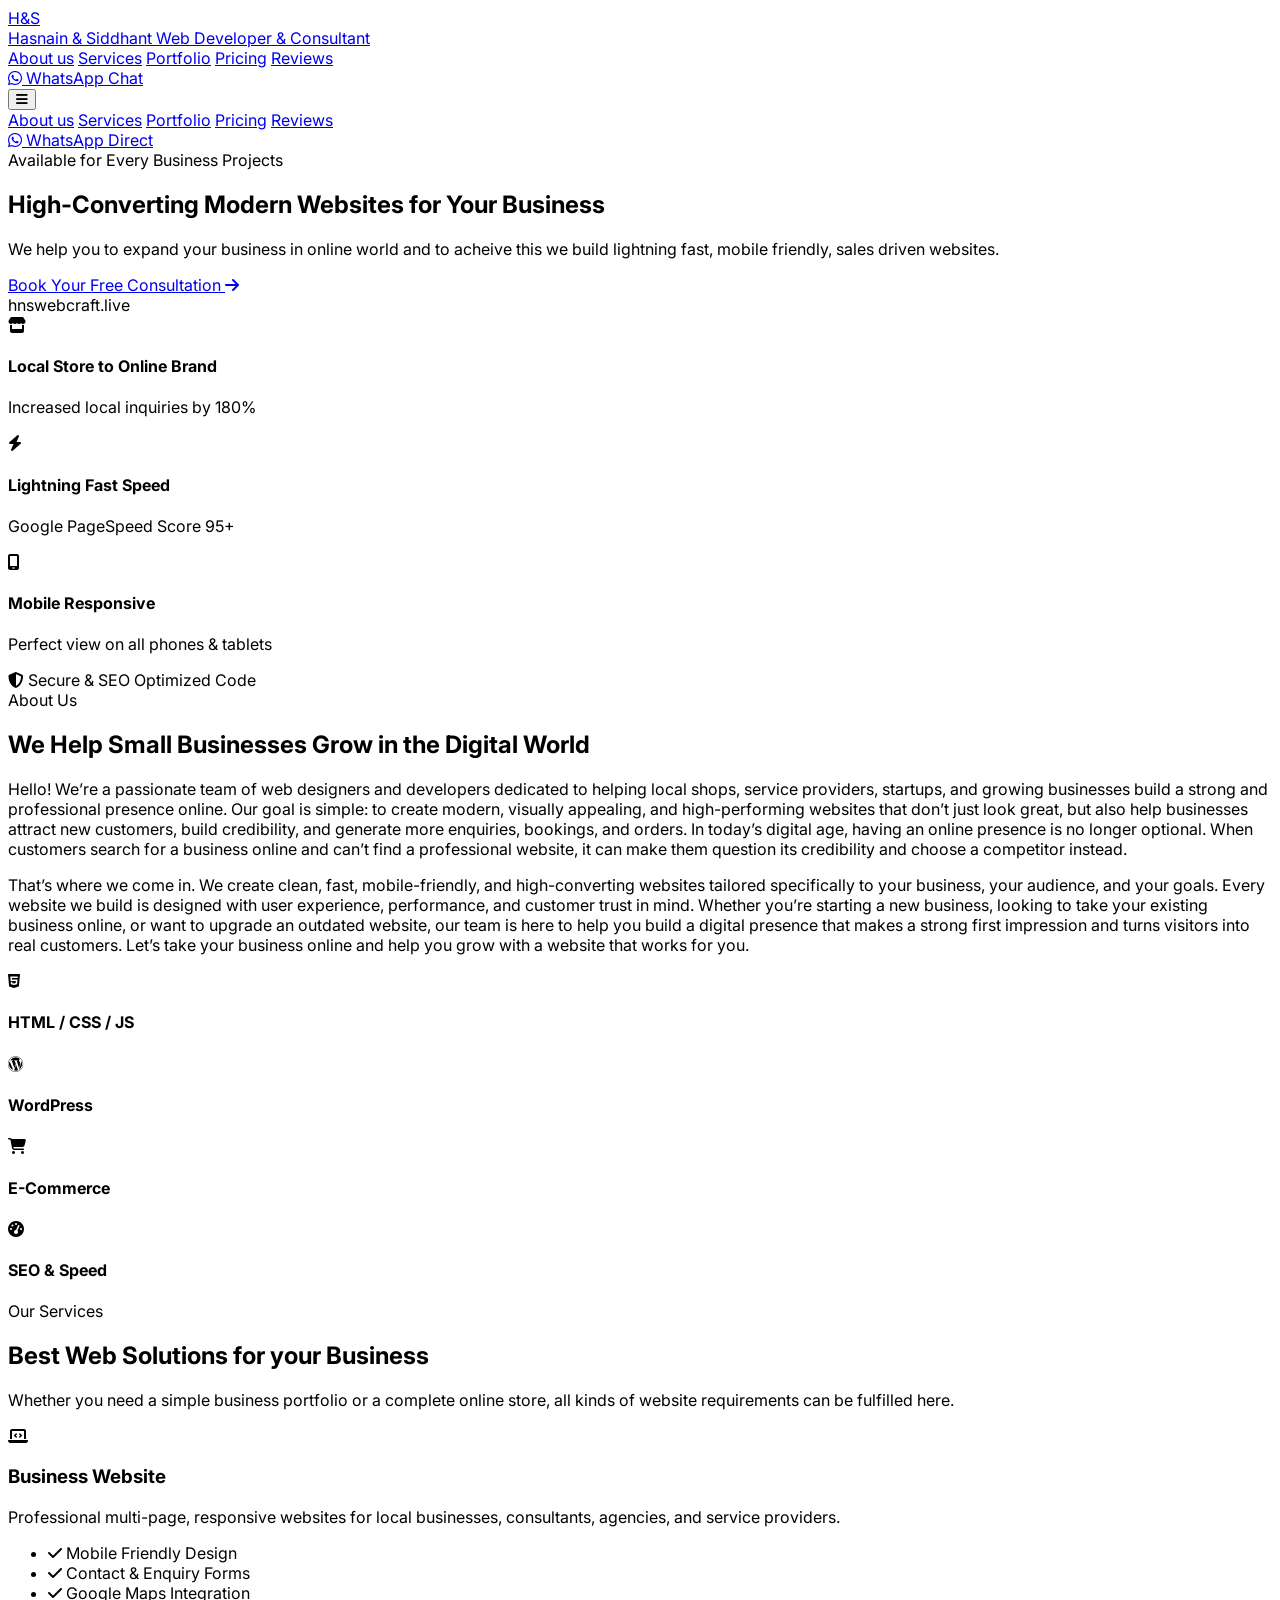
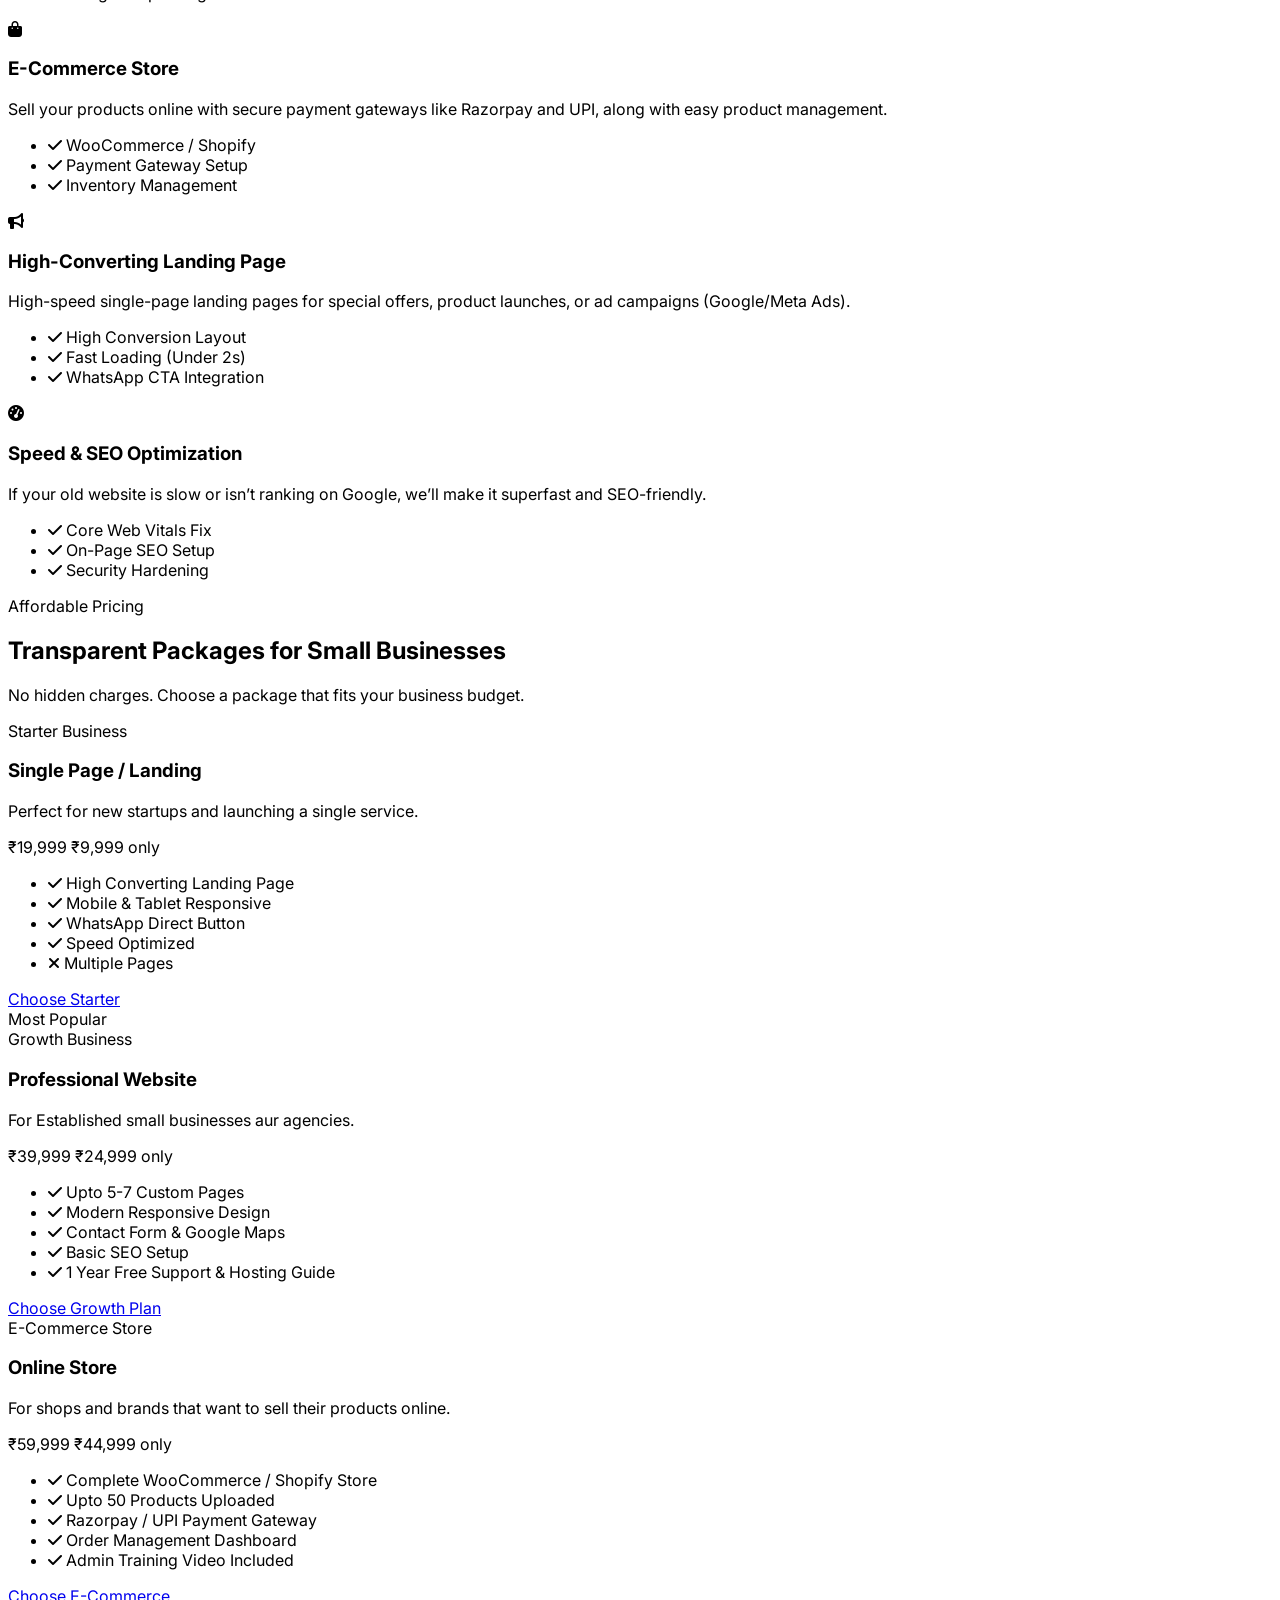
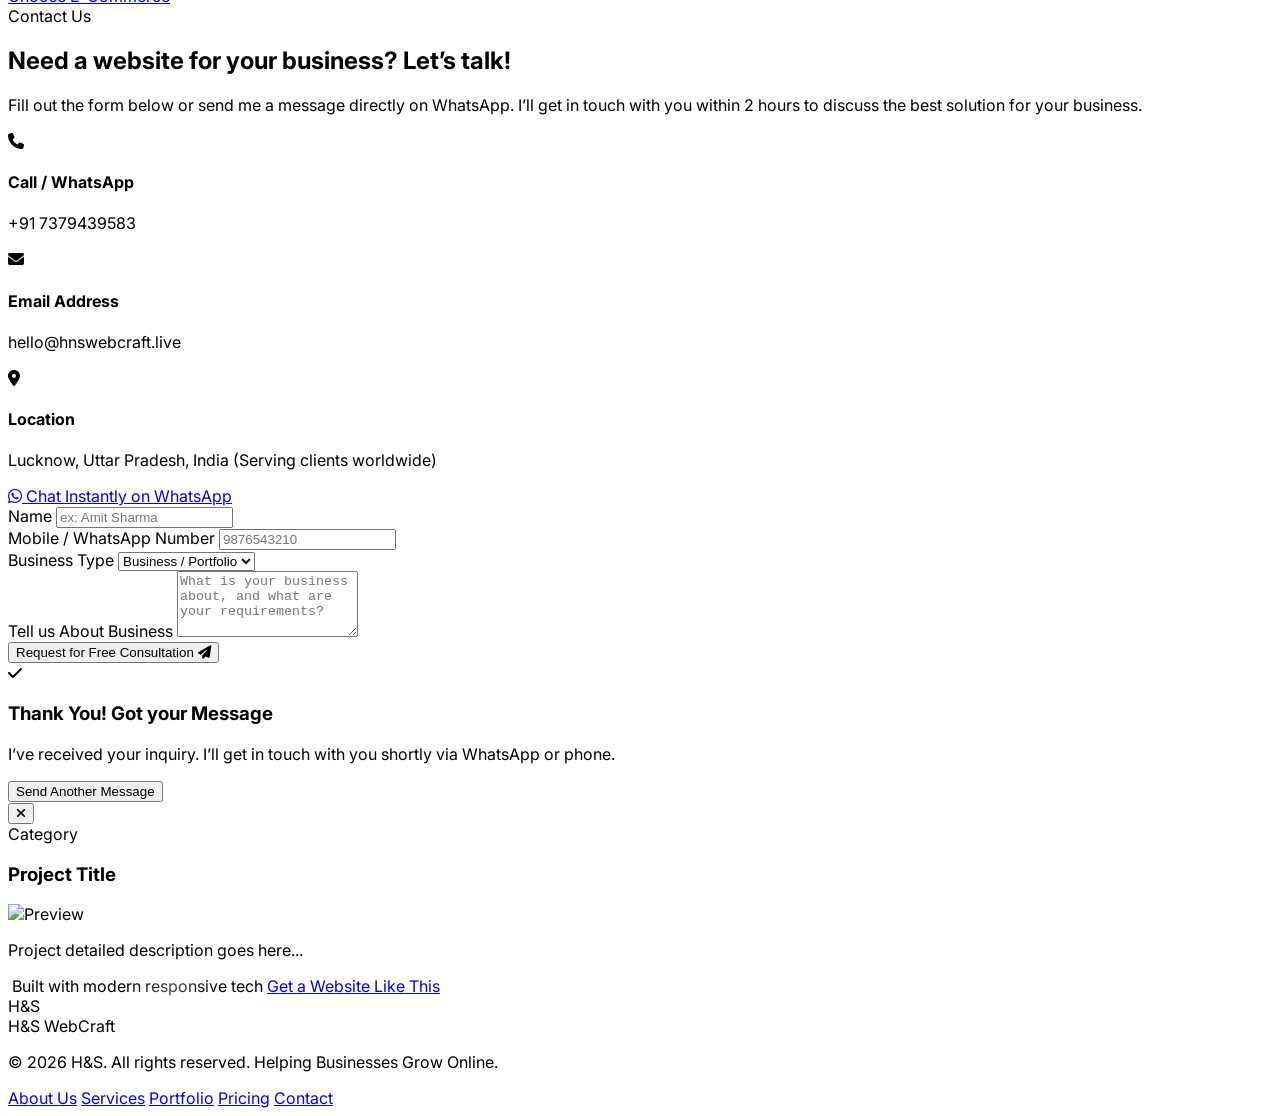
==== index.html @ 8e2554b4 "kuch to kiya" ====
<!DOCTYPE html>
<html lang="en" class="scroll-smooth">
<head>
<meta charset="UTF-8">
<meta name="viewport" content="width=device-width, initial-scale=1.0">
<title>H&S WebCraft | Web Developer for Business </title>
<!-- Tailwind CSS -->
<script src="https://cdn.tailwindcss.com"></script>
<script>
tailwind.config = {
    darkMode: 'class',
    theme: {
        extend: {
            colors: {
                brand: {
                    50: '#eef2ff',
                    100: '#e0e7ff',
                    500: '#6366f1',
                    600: '#4f46e5',
                    700: '#4338ca',
                    900: '#312e81',
                }
            }
        }
    }
}
</script>
<span class="bg-gradient-to-r from-brand-400 via-indigo-300 to-purple-400 bg-clip-text text-transparent">
</span>
<!-- Google Fonts Inter -->
<link href="https://fonts.googleapis.com/css2?family=Inter:wght@300;400;500;600;700;800&display=swap" rel="stylesheet">
<!-- FontAwesome Icons -->
<link rel="stylesheet" href="https://cdnjs.cloudflare.com/ajax/libs/font-awesome/6.4.0/css/all.min.css">
<link rel="stylesheet" href="style.css">
</head>
<body class="bg-slate-950 text-slate-100 antialiased selection:bg-brand-500 selection:text-white">

<!-- Navigation Bar -->
<header class="fixed top-0 left-0 right-0 z-50 bg-slate-950/80 backdrop-blur-md border-b border-slate-800">
<div class="max-w-7xl mx-auto px-4 sm:px-6 lg:px-8 h-20 flex items-center justify-between">
    <a href="#" class="flex items-center gap-2 group">
        <div class="w-10 h-10 rounded-xl bg-gradient-to-tr from-brand-600 to-indigo-400 flex items-center justify-center font-bold text-xl text-white shadow-lg shadow-brand-500/30 group-hover:scale-105 transition-transform">
            H&S
        </div>
        <div class="flex flex-col">
            <span class="font-bold text-lg leading-tight tracking-tight">Hasnain & Siddhant</span>
            <span class="text-xs text-brand-400 font-medium">Web Developer & Consultant</span>
        </div>
    </a>
    
    <nav class="hidden md:flex items-center gap-8 font-medium text-sm text-slate-300">
        <a href="about.html" class="hover:text-brand-400 transition-colors">About us</a>
        <a href="services.html" class="hover:text-brand-400 transition-colors">Services</a>
        <a href="#portfolio" class="hover:text-brand-400 transition-colors">Portfolio</a>
        <a href="pricing.html" class="hover:text-brand-400 transition-colors">Pricing</a>
        <a href="#reviews" class="hover:text-brand-400 transition-colors">Reviews</a>
    </nav>

    <div class="hidden sm:flex items-center gap-4">
        <a href="https://wa.me/917379439583?text=Hi! I’d like to enquire about your services. Please share the available options, pricing, and further details." target="_blank" class="flex items-center gap-2 bg-emerald-600 hover:bg-emerald-500 text-white px-4 py-2.5 rounded-xl font-medium text-sm transition-all shadow-lg shadow-emerald-600/20 active:scale-95">
            <i class="fa-brands fa-whatsapp text-lg"></i>
            <span>WhatsApp Chat</span>
        </a>
    </div>

    <!-- Mobile menu button -->
    <button id="mobile-menu-btn" class="md:hidden text-slate-300 hover:text-white p-2">
        <i class="fa-solid fa-bars text-xl"></i>
    </button>
</div>

<!-- Mobile Menu Dropdown -->
<div id="mobile-menu" class="hidden md:hidden bg-slate-900 border-b border-slate-800 px-6 py-4 space-y-3">
    <a href="#about" class="block text-slate-300 hover:text-brand-400 py-1">About us</a>
    <a href="#services" class="block text-slate-300 hover:text-brand-400 py-1">Services</a>
    <a href="#portfolio" class="block text-slate-300 hover:text-brand-400 py-1">Portfolio</a>
    <a href="#pricing" class="block text-slate-300 hover:text-brand-400 py-1">Pricing</a>
    <a href="#reviews" class="block text-slate-300 hover:text-brand-400 py-1">Reviews</a>
    <div class="pt-2">
        <a href="https://wa.me/917379439583" target="_blank" class="flex items-center justify-center gap-2 bg-emerald-600 text-white w-full py-2.5 rounded-xl font-medium">
            <i class="fa-brands fa-whatsapp"></i> WhatsApp Direct
        </a>
    </div>
</div>
</header>

<!-- Hero Section -->
<section class="relative pt-32 pb-20 md:pt-44 md:pb-32 overflow-hidden">
<!-- Background glow effects -->
<div class="absolute top-1/4 left-1/2 -translate-x-1/2 -translate-y-1/2 w-96 h-96 bg-brand-600/20 rounded-full blur-3xl pointer-events-none"></div>
<div class="absolute top-1/3 right-10 w-72 h-72 bg-purple-600/10 rounded-full blur-3xl pointer-events-none"></div>

<div class="max-w-7xl mx-auto px-4 sm:px-6 lg:px-8 relative z-10">
    <div class="grid grid-cols-1 lg:grid-cols-12 gap-12 items-center">
        
        <div class="lg:col-span-7 space-y-6 text-center lg:text-left">
            <div class="inline-flex items-center gap-2 bg-brand-500/10 border border-brand-500/20 px-3.5 py-1.5 rounded-full text-brand-400 text-xs sm:text-sm font-medium">
                <span class="w-2 h-2 rounded-full bg-brand-500 animate-pulse"></span>
                <span>Available for Every Business Projects</span>
            </div>

            <h1 class="text-4xl sm:text-5xl lg:text-6xl font-extrabold tracking-tight leading-tight">
                <span class="bg-gradient-to-r from-brand-400 via-indigo-300 to-purple-400 bg-clip-text">
                    High-Converting Modern Websites for Your Business 
                </span>
            </h1>

            <p class="text-base sm:text-lg text-slate-400 max-w-2xl mx-auto lg:mx-0">
                We help you to expand your business in online world and to acheive this we build lightning fast, mobile friendly, sales driven websites.
            </p>

            <div class="flex flex-col sm:flex-row items-center justify-center lg:justify-start gap-4 pt-4">
                <a href="#contact" class="w-full sm:w-auto bg-brand-600 hover:bg-brand-500 text-white font-semibold px-8 py-4 rounded-xl shadow-xl shadow-brand-600/30 transition-all transform hover:-translate-y-0.5 text-center flex items-center justify-center gap-2">
                    <span>Book Your Free Consultation</span>
                    <i class="fa-solid fa-arrow-right text-sm"></i>
                </a>
            </div>

            <!-- Trust indicators -->
            <div class="pt-8 border-t border-slate-900 grid grid-cols-3 gap-4 text-center lg:text-left">
            </div>
        </div>

        <!-- Hero Visual Card -->
        <div class="lg:col-span-5 relative">
            <div class="relative mx-auto max-w-md bg-gradient-to-b from-slate-900 to-slate-950 border border-slate-800 rounded-3xl p-6 shadow-2xl shadow-indigo-500/10">
                <div class="flex items-center justify-between pb-4 border-b border-slate-800 mb-6">
                    <div class="flex items-center gap-2">
                        <div class="w-3 h-3 rounded-full bg-red-500"></div>
                        <div class="w-3 h-3 rounded-full bg-yellow-500"></div>
                        <div class="w-3 h-3 rounded-full bg-green-500"></div>
                    </div>
                    <span class="text-xs text-slate-500 bg-slate-900 px-2.5 py-1 rounded-md">hnswebcraft.live</span>
                </div>
                
                <div class="space-y-4">
                    <div class="p-4 rounded-2xl bg-brand-950/40 border border-brand-500/20 flex items-center gap-4">
                        <div class="w-12 h-12 rounded-xl bg-brand-600/20 text-brand-400 flex items-center justify-center text-xl flex-shrink-0">
                            <i class="fa-solid fa-store"></i>
                        </div>
                        <div>
                            <h4 class="font-semibold text-sm text-slate-200">Local Store to Online Brand</h4>
                            <p class="text-xs text-slate-400">Increased local inquiries by 180%</p>
                        </div>
                    </div>

                    <div class="p-4 rounded-2xl bg-slate-900 border border-slate-800 flex items-center gap-4">
                        <div class="w-12 h-12 rounded-xl bg-emerald-500/20 text-emerald-400 flex items-center justify-center text-xl flex-shrink-0">
                            <i class="fa-solid fa-bolt"></i>
                        </div>
                        <div>
                            <h4 class="font-semibold text-sm text-slate-200">Lightning Fast Speed</h4>
                            <p class="text-xs text-slate-400">Google PageSpeed Score 95+</p>
                        </div>
                    </div>

                    <div class="p-4 rounded-2xl bg-slate-900 border border-slate-800 flex items-center gap-4">
                        <div class="w-12 h-12 rounded-xl bg-purple-500/20 text-purple-400 flex items-center justify-center text-xl flex-shrink-0">
                            <i class="fa-solid fa-mobile-screen"></i>
                        </div>
                        <div>
                            <h4 class="font-semibold text-sm text-slate-200">Mobile Responsive</h4>
                            <p class="text-xs text-slate-400">Perfect view on all phones & tablets</p>
                        </div>
                    </div>
                </div>

                <div class="mt-6 pt-4 border-t border-slate-800 text-center">
                    <span class="text-xs text-slate-400 flex items-center justify-center gap-1">
                        <i class="fa-solid fa-shield-halved text-emerald-400"></i> Secure & SEO Optimized Code
                    </span>
                </div>
            </div>
        </div>

    </div>
</div>
</section>

<!-- About Section -->
<section id="about" class="py-24 bg-slate-900/50 border-t border-slate-900 relative">
<div class="max-w-7xl mx-auto px-4 sm:px-6 lg:px-8">
    <div class="grid grid-cols-1 lg:grid-cols-12 gap-12 items-center">
                <div class="lg:col-span-7 space-y-6">
                    <div class="inline-flex items-center gap-2 bg-brand-500/10 border border-brand-500/20 px-3 py-1 rounded-full text-brand-400 text-xs font-semibold uppercase tracking-wider">
                        About Us
                    </div>
                    <h2 class="text-3xl sm:text-4xl font-bold tracking-tight text-white">
                        We Help Small Businesses Grow in the Digital World
                    </h2>
                    <p class="text-slate-400 leading-relaxed">
                        Hello! We’re a passionate team of web designers and developers dedicated to helping local shops, service providers, startups, and growing businesses build a strong and professional presence online. Our goal is simple: to create modern, visually appealing, and high-performing websites that don’t just look great, but also help businesses attract new customers, build credibility, and generate more enquiries, bookings, and orders. In today’s digital age, having an online presence is no longer optional. When customers search for a business online and can’t find a professional website, it can make them question its credibility and choose a competitor instead.
                    </p>
                    <p class="text-slate-400 leading-relaxed">
                        That’s where we come in. We create clean, fast, mobile-friendly, and high-converting websites tailored specifically to your business, your audience, and your goals. Every website we build is designed with user experience, performance, and customer trust in mind. Whether you’re starting a new business, looking to take your existing business online, or want to upgrade an outdated website, our team is here to help you build a digital presence that makes a strong first impression and turns visitors into real customers. Let’s take your business online and help you grow with a website that works for you.
                    </p>

                    <!-- Skills grid -->
                    <div class="pt-4 grid grid-cols-2 sm:grid-cols-4 gap-4">
                        <div class="bg-slate-900 border border-slate-800 p-4 rounded-2xl text-center">
                            <i class="fa-brands fa-html5 text-3xl text-orange-500 mb-2"></i>
                            <h4 class="font-semibold text-sm">HTML / CSS / JS</h4>
                        </div>
                        <div class="bg-slate-900 border border-slate-800 p-4 rounded-2xl text-center">
                            <i class="fa-brands fa-wordpress text-3xl text-blue-400 mb-2"></i>
                            <h4 class="font-semibold text-sm">WordPress</h4>
                        </div>
                        <div class="bg-slate-900 border border-slate-800 p-4 rounded-2xl text-center">
                            <i class="fa-solid fa-cart-shopping text-3xl text-purple-400 mb-2"></i>
                            <h4 class="font-semibold text-sm">E-Commerce</h4>
                        </div>
                        <div class="bg-slate-900 border border-slate-800 p-4 rounded-2xl text-center">
                            <i class="fa-solid fa-gauge-high text-3xl text-emerald-400 mb-2"></i>
                            <h4 class="font-semibold text-sm">SEO & Speed</h4>
                        </div>
                    </div>
                </div>

            </div>
        </div>
    </section>

    <!-- Services Section -->
    <section id="services" class="py-24 relative">
        <div class="max-w-7xl mx-auto px-4 sm:px-6 lg:px-8">
            <div class="text-center max-w-3xl mx-auto space-y-4 mb-16">
                <div class="inline-flex items-center gap-2 bg-brand-500/10 border border-brand-500/20 px-3 py-1 rounded-full text-brand-400 text-xs font-semibold uppercase tracking-wider">
                    Our Services
                </div>
                <h2 class="text-3xl sm:text-4xl font-bold tracking-tight text-white">
                    Best Web Solutions for your Business
                </h2>
                <p class="text-slate-400">
                    Whether you need a simple business portfolio or a complete online store, all kinds of website requirements can be fulfilled here.
                </p>
            </div>

            <div class="grid grid-cols-1 md:grid-cols-2 lg:grid-cols-4 gap-8">
                
                <!-- Service 1 -->
                <div class="bg-slate-900/60 border border-slate-800 rounded-3xl p-6 hover:border-brand-500/50 transition-all group">
                    <div class="w-14 h-14 rounded-2xl bg-brand-600/20 text-brand-400 flex items-center justify-center text-2xl mb-6 group-hover:scale-110 transition-transform">
                        <i class="fa-solid fa-laptop-code"></i>
                    </div>
                    <h3 class="text-xl font-bold text-white mb-3">Business Website</h3>
                    <p class="text-slate-400 text-sm leading-relaxed mb-6">
                        Professional multi-page, responsive websites for local businesses, consultants, agencies, and service providers.
                    </p>
                    <ul class="space-y-2 text-xs text-slate-300">
                        <li class="flex items-center gap-2"><i class="fa-solid fa-check text-brand-400"></i> Mobile Friendly Design</li>
                        <li class="flex items-center gap-2"><i class="fa-solid fa-check text-brand-400"></i> Contact & Enquiry Forms</li>
                        <li class="flex items-center gap-2"><i class="fa-solid fa-check text-brand-400"></i> Google Maps Integration</li>
                    </ul>
                </div>

                <!-- Service 2 -->
                <div class="bg-slate-900/60 border border-slate-800 rounded-3xl p-6 hover:border-brand-500/50 transition-all group">
                    <div class="w-14 h-14 rounded-2xl bg-purple-600/20 text-purple-400 flex items-center justify-center text-2xl mb-6 group-hover:scale-110 transition-transform">
                        <i class="fa-solid fa-bag-shopping"></i>
                    </div>
                    <h3 class="text-xl font-bold text-white mb-3">E-Commerce Store</h3>
                    <p class="text-slate-400 text-sm leading-relaxed mb-6">
                        Sell your products online with secure payment gateways like Razorpay and UPI, along with easy product management.
                    </p>
                    <ul class="space-y-2 text-xs text-slate-300">
                        <li class="flex items-center gap-2"><i class="fa-solid fa-check text-purple-400"></i> WooCommerce / Shopify</li>
                        <li class="flex items-center gap-2"><i class="fa-solid fa-check text-purple-400"></i> Payment Gateway Setup</li>
                        <li class="flex items-center gap-2"><i class="fa-solid fa-check text-purple-400"></i> Inventory Management</li>
                    </ul>
                </div>

                <!-- Service 3 -->
                <div class="bg-slate-900/60 border border-slate-800 rounded-3xl p-6 hover:border-brand-500/50 transition-all group">
                    <div class="w-14 h-14 rounded-2xl bg-emerald-600/20 text-emerald-400 flex items-center justify-center text-2xl mb-6 group-hover:scale-110 transition-transform">
                        <i class="fa-solid fa-bullhorn"></i>
                    </div>
                    <h3 class="text-xl font-bold text-white mb-3">High-Converting Landing Page</h3>
                    <p class="text-slate-400 text-sm leading-relaxed mb-6">
                        High-speed single-page landing pages for special offers, product launches, or ad campaigns (Google/Meta Ads).
                    </p>
                    <ul class="space-y-2 text-xs text-slate-300">
                        <li class="flex items-center gap-2"><i class="fa-solid fa-check text-emerald-400"></i> High Conversion Layout</li>
                        <li class="flex items-center gap-2"><i class="fa-solid fa-check text-emerald-400"></i> Fast Loading (Under 2s)</li>
                        <li class="flex items-center gap-2"><i class="fa-solid fa-check text-emerald-400"></i> WhatsApp CTA Integration</li>
                    </ul>
                </div>

                <!-- Service 4 -->
                <div class="bg-slate-900/60 border border-slate-800 rounded-3xl p-6 hover:border-brand-500/50 transition-all group">
                    <div class="w-14 h-14 rounded-2xl bg-amber-600/20 text-amber-400 flex items-center justify-center text-2xl mb-6 group-hover:scale-110 transition-transform">
                        <i class="fa-solid fa-gauge-high"></i>
                    </div>
                    <h3 class="text-xl font-bold text-white mb-3">Speed & SEO Optimization</h3>
                    <p class="text-slate-400 text-sm leading-relaxed mb-6">
                        If your old website is slow or isn’t ranking on Google, we’ll make it superfast and SEO-friendly.
                    </p>
                    <ul class="space-y-2 text-xs text-slate-300">
                        <li class="flex items-center gap-2"><i class="fa-solid fa-check text-amber-400"></i> Core Web Vitals Fix</li>
                        <li class="flex items-center gap-2"><i class="fa-solid fa-check text-amber-400"></i> On-Page SEO Setup</li>
                        <li class="flex items-center gap-2"><i class="fa-solid fa-check text-amber-400"></i> Security Hardening</li>
                    </ul>
                </div>

            </div>
        </div>
    </section>


    <!-- Pricing Section -->
    <section id="pricing" class="py-24 bg-slate-900/50 border-t border-slate-900 relative">
        <div class="max-w-7xl mx-auto px-4 sm:px-6 lg:px-8">
            <div class="text-center max-w-3xl mx-auto space-y-4 mb-16">
                <div class="inline-flex items-center gap-2 bg-brand-500/10 border border-brand-500/20 px-3 py-1 rounded-full text-brand-400 text-xs font-semibold uppercase tracking-wider">
                    Affordable Pricing
                </div>
                <h2 class="text-3xl sm:text-4xl font-bold tracking-tight text-white">
                    Transparent Packages for Small Businesses
                </h2>
                <p class="text-slate-400">
                    No hidden charges. Choose a package that fits your business budget.
                </p>
            </div>

            <div class="grid grid-cols-1 md:grid-cols-3 gap-8 items-stretch">
                
                <!-- Package 1 -->
                <div class="bg-slate-900 border border-slate-800 rounded-3xl p-8 flex flex-col justify-between">
                    <div class="space-y-6">
                        <div>
                            <span class="text-xs font-semibold text-brand-400 uppercase tracking-wider">Starter Business</span>
                            <h3 class="text-2xl font-bold text-white mt-1">Single Page / Landing</h3>
                            <p class="text-slate-400 text-sm mt-2">Perfect for new startups and launching a single service.</p>
                        </div>
                        <div class="flex items-baseline gap-2">
                            <span class="text-xl font-bold text-slate-400 line-through">
                                ₹19,999
                            </span>
                            <span class="text-4xl font-extrabold text-white">
                                ₹9,999
                            </span>
                            <span class="text-slate-400 text-sm">
                                only
                            </span>
                        </div>
                        <ul class="space-y-3 text-sm text-slate-300 pt-4 border-t border-slate-800">
                            <li class="flex items-center gap-3"><i class="fa-solid fa-check text-brand-400"></i> High Converting Landing Page</li>
                            <li class="flex items-center gap-3"><i class="fa-solid fa-check text-brand-400"></i> Mobile & Tablet Responsive</li>
                            <li class="flex items-center gap-3"><i class="fa-solid fa-check text-brand-400"></i> WhatsApp Direct Button</li>
                            <li class="flex items-center gap-3"><i class="fa-solid fa-check text-brand-400"></i> Speed Optimized</li>
                            <li class="flex items-center gap-3 text-slate-500"><i class="fa-solid fa-xmark text-slate-600"></i> Multiple Pages</li>
                        </ul>
                    </div>
                    <div class="pt-8">
                        <a href="#contact" class="block w-full bg-slate-800 hover:bg-slate-700 text-white font-semibold py-3.5 rounded-xl text-center transition-all">
                            Choose Starter
                        </a>
                    </div>
                </div>

                <!-- Package 2 (Highlighted) -->
                <div class="bg-gradient-to-b from-brand-950/60 to-slate-900 border-2 border-brand-500 rounded-3xl p-8 flex flex-col justify-between relative shadow-2xl shadow-brand-500/20">
                    <div class="absolute -top-4 left-1/2 -translate-x-1/2 bg-brand-600 text-white text-xs font-bold uppercase tracking-wider px-4 py-1.5 rounded-full shadow-md">
                        Most Popular
                    </div>
                    <div class="space-y-6">
                        <div>
                            <span class="text-xs font-semibold text-brand-400 uppercase tracking-wider">Growth Business</span>
                            <h3 class="text-2xl font-bold text-white mt-1">Professional Website</h3>
                            <p class="text-slate-400 text-sm mt-2">For Established small businesses aur agencies.</p>
                        </div>
                        <div class="flex items-baseline gap-2">
                            <span class="text-xl font-bold text-slate-400 line-through">
                                ₹39,999
                            </span>
                            <span class="text-4xl font-extrabold text-white">
                                ₹24,999
                            </span>
                            <span class="text-slate-400 text-sm">
                                only
                            </span>
                        </div>
                        <ul class="space-y-3 text-sm text-slate-300 pt-4 border-t border-slate-800">
                            <li class="flex items-center gap-3"><i class="fa-solid fa-check text-brand-400"></i> Upto 5-7 Custom Pages</li>
                            <li class="flex items-center gap-3"><i class="fa-solid fa-check text-brand-400"></i> Modern Responsive Design</li>
                            <li class="flex items-center gap-3"><i class="fa-solid fa-check text-brand-400"></i> Contact Form & Google Maps</li>
                            <li class="flex items-center gap-3"><i class="fa-solid fa-check text-brand-400"></i> Basic SEO Setup</li>
                            <li class="flex items-center gap-3"><i class="fa-solid fa-check text-brand-400"></i> 1 Year Free Support & Hosting Guide</li>
                        </ul>
                    </div>
                    <div class="pt-8">
                        <a href="#contact" class="block w-full bg-brand-600 hover:bg-brand-500 text-white font-semibold py-3.5 rounded-xl text-center transition-all shadow-lg shadow-brand-600/30">
                            Choose Growth Plan
                        </a>
                    </div>
                </div>

                <!-- Package 3 -->
                <div class="bg-slate-900 border border-slate-800 rounded-3xl p-8 flex flex-col justify-between">
                    <div class="space-y-6">
                        <div>
                            <span class="text-xs font-semibold text-brand-400 uppercase tracking-wider">E-Commerce Store</span>
                            <h3 class="text-2xl font-bold text-white mt-1">Online Store</h3>
                            <p class="text-slate-400 text-sm mt-2">For shops and brands that want to sell their products online.</p>
                        </div>
                        <div class="flex items-baseline gap-2">
                            <span class="text-xl font-bold text-slate-400 line-through">
                                ₹59,999
                            </span>
                            <span class="text-4xl font-extrabold text-white">
                                ₹44,999
                            </span>
                            <span class="text-slate-400 text-sm">
                                only
                            </span>
                        </div>
                        <ul class="space-y-3 text-sm text-slate-300 pt-4 border-t border-slate-800">
                            <li class="flex items-center gap-3"><i class="fa-solid fa-check text-brand-400"></i> Complete WooCommerce / Shopify Store</li>
                            <li class="flex items-center gap-3"><i class="fa-solid fa-check text-brand-400"></i> Upto 50 Products Uploaded</li>
                            <li class="flex items-center gap-3"><i class="fa-solid fa-check text-brand-400"></i> Razorpay / UPI Payment Gateway</li>
                            <li class="flex items-center gap-3"><i class="fa-solid fa-check text-brand-400"></i> Order Management Dashboard</li>
                            <li class="flex items-center gap-3"><i class="fa-solid fa-check text-brand-400"></i> Admin Training Video Included</li>
                        </ul>
                    </div>
                    <div class="pt-8">
                        <a href="#contact" class="block w-full bg-slate-800 hover:bg-slate-700 text-white font-semibold py-3.5 rounded-xl text-center transition-all">
                            Choose E-Commerce
                        </a>
                    </div>
                </div>

            </div>
        </div>
    </section>

    <!-- Contact Section -->
    <section id="contact" class="py-24 relative">
        <div class="max-w-7xl mx-auto px-4 sm:px-6 lg:px-8">
            <div class="grid grid-cols-1 lg:grid-cols-12 gap-12 items-center">
                
                <div class="lg:col-span-6 space-y-6">
                    <div class="inline-flex items-center gap-2 bg-brand-500/10 border border-brand-500/20 px-3 py-1 rounded-full text-brand-400 text-xs font-semibold uppercase tracking-wider">
                        Contact Us
                    </div>
                    <h2 class="text-3xl sm:text-4xl font-bold tracking-tight text-white">
                        Need a website for your business? Let’s talk!
                    </h2>
                    <p class="text-slate-400 leading-relaxed">
                        Fill out the form below or send me a message directly on WhatsApp. I’ll get in touch with you within 2 hours to discuss the best solution for your business.
                    </p>

                    <div class="space-y-4 pt-4">
                        <div class="flex items-center gap-4">
                            <div class="w-12 h-12 rounded-2xl bg-brand-600/20 text-brand-400 flex items-center justify-center text-xl flex-shrink-0">
                                <i class="fa-solid fa-phone"></i>
                            </div>
                            <div>
                                <h4 class="text-xs text-slate-400 font-medium">Call / WhatsApp</h4>
                                <p class="text-white font-semibold">+91 7379439583</p>
                            </div>
                        </div>

                        <div class="flex items-center gap-4">
                            <div class="w-12 h-12 rounded-2xl bg-brand-600/20 text-brand-400 flex items-center justify-center text-xl flex-shrink-0">
                                <i class="fa-solid fa-envelope"></i>
                            </div>
                            <div>
                                <h4 class="text-xs text-slate-400 font-medium">Email Address</h4>
                                <p class="text-white font-semibold">hello@hnswebcraft.live</p>
                            </div>
                        </div>

                        <div class="flex items-center gap-4">
                            <div class="w-12 h-12 rounded-2xl bg-brand-600/20 text-brand-400 flex items-center justify-center text-xl flex-shrink-0">
                                <i class="fa-solid fa-location-dot"></i>
                            </div>
                            <div>
                                <h4 class="text-xs text-slate-400 font-medium">Location</h4>
                                <p class="text-white font-semibold">Lucknow, Uttar Pradesh, India (Serving clients worldwide)</p>
                            </div>
                        </div>
                    </div>

                    <div class="pt-4">
                        <a href="https://wa.me/917379439583?text=Hi! I’d like to enquire about your services. Please share the available options, pricing, and further details." target="_blank" class="inline-flex items-center gap-3 bg-emerald-600 hover:bg-emerald-500 text-white font-semibold px-6 py-3.5 rounded-xl shadow-lg shadow-emerald-600/20 transition-all">
                            <i class="fa-brands fa-whatsapp text-2xl"></i>
                            <span>Chat Instantly on WhatsApp</span>
                        </a>
                    </div>
                </div>

                <!-- Form Card -->
                <div class="lg:col-span-6">
                    <div class="bg-slate-900 border border-slate-800 rounded-3xl p-8 shadow-2xl relative">
                        <form id="leadForm" onsubmit="handleFormSubmit(event)" class="space-y-6">
                            <div>
                                <label class="block text-xs font-semibold text-slate-300 uppercase tracking-wider mb-2">Name</label>
                                <input type="text" id="clientName" required placeholder="ex: Amit Sharma" class="w-full bg-slate-950 border border-slate-800 rounded-xl px-4 py-3.5 text-white placeholder-slate-600 focus:outline-none focus:border-brand-500 text-sm">
                            </div>

                            <div class="grid grid-cols-1 sm:grid-cols-2 gap-4">
                                <div>
                                    <label class="block text-xs font-semibold text-slate-300 uppercase tracking-wider mb-2">Mobile / WhatsApp Number</label>
                                    <input type="tel" id="clientPhone" required placeholder="9876543210" class="w-full bg-slate-950 border border-slate-800 rounded-xl px-4 py-3.5 text-white placeholder-slate-600 focus:outline-none focus:border-brand-500 text-sm">
                                </div>
                                <div>
                                    <label class="block text-xs font-semibold text-slate-300 uppercase tracking-wider mb-2">Business Type</label>
                                    <select id="businessType" class="w-full bg-slate-950 border border-slate-800 rounded-xl px-4 py-3.5 text-white focus:outline-none focus:border-brand-500 text-sm">
                                        <option value="Business Website">Business / Portfolio</option>
                                        <option value="E-Commerce Store">E-Commerce Store</option>
                                        <option value="Landing Page">Landing Page</option>
                                        <option value="Speed / SEO">Speed & SEO Fix</option>
                                    </select>
                                </div>
                            </div>

                            <div>
                                <label class="block text-xs font-semibold text-slate-300 uppercase tracking-wider mb-2">Tell us About Business</label>
                                <textarea id="clientMessage" rows="4" placeholder="What is your business about, and what are your requirements?" class="w-full bg-slate-950 border border-slate-800 rounded-xl px-4 py-3.5 text-white placeholder-slate-600 focus:outline-none focus:border-brand-500 text-sm"></textarea>
                            </div>

                            <button type="submit" class="w-full bg-brand-600 hover:bg-brand-500 text-white font-semibold py-4 rounded-xl shadow-lg shadow-brand-600/30 transition-all flex items-center justify-center gap-2">
                                <span>Request for Free Consultation</span>
                                <i class="fa-solid fa-paper-plane text-sm"></i>
                            </button>
                        </form>

                        <!-- Success State Box -->
                        <div id="successBox" class="hidden text-center py-12 space-y-4">
                            <div class="w-16 h-16 bg-emerald-500/20 text-emerald-400 rounded-full flex items-center justify-center text-3xl mx-auto">
                                <i class="fa-solid fa-check"></i>
                            </div>
                            <h3 class="text-2xl font-bold text-white">Thank You! Got your Message </h3>
                            <p class="text-slate-400 text-sm max-w-sm mx-auto">
                                I’ve received your inquiry. I’ll get in touch with you shortly via WhatsApp or phone.
                            </p>
                            <button onclick="resetForm()" class="bg-slate-800 hover:bg-slate-700 text-white text-xs font-semibold px-6 py-2.5 rounded-xl transition-all">
                                Send Another Message
                            </button>
                        </div>
                    </div>
                </div>

            </div>
        </div>
    </section>

    <!-- Project Modal -->
    <div id="projectModal" class="fixed inset-0 z-50 bg-slate-950/80 backdrop-blur-md hidden items-center justify-center p-4">
        <div class="bg-slate-900 border border-slate-800 rounded-3xl max-w-2xl w-full p-6 sm:p-8 relative max-h-[90vh] overflow-y-auto">
            <button onclick="closeModal()" class="absolute top-6 right-6 text-slate-400 hover:text-white bg-slate-800 w-9 h-9 rounded-full flex items-center justify-center transition-all">
                <i class="fa-solid fa-xmark"></i>
            </button>
            <div class="space-y-6">
                <div class="inline-block bg-brand-500/10 text-brand-400 text-xs font-semibold px-3 py-1 rounded-full uppercase tracking-wider" id="modalCategory">
                    Category
                </div>
                <h3 class="text-2xl sm:text-3xl font-bold text-white" id="modalTitle">Project Title</h3>
                <div class="rounded-2xl overflow-hidden border border-slate-800">
                    <img id="modalImage" src="" alt="Preview" class="w-full h-auto object-cover">
                </div>
                <p class="text-slate-300 text-sm sm:text-base leading-relaxed" id="modalDescription">
                    Project detailed description goes here...
                </p>
                <div class="pt-4 border-t border-slate-800 flex items-center justify-between">
                    <span class="text-xs text-slate-400"><i class="fa-solid fa-shield-check text-emerald-400"></i> Built with modern responsive tech</span>
                    <a href="#contact" onclick="closeModal()" class="bg-brand-600 hover:bg-brand-500 text-white text-xs sm:text-sm font-semibold px-6 py-3 rounded-xl transition-all">
                        Get a Website Like This
                    </a>
                </div>
            </div>
        </div>
    </div>

    <!-- Footer -->
    <footer class="bg-slate-950 border-t border-slate-900 py-12 text-center text-slate-500 text-sm">
        <div class="max-w-7xl mx-auto px-4 sm:px-6 lg:px-8 space-y-4">
            <div class="flex items-center justify-center gap-2">
                <div class="w-8 h-8 rounded-lg bg-brand-600 text-white flex items-center justify-center font-bold text-sm">
                    H&S
                </div>
                <span class="font-bold text-white text-base">H&S WebCraft</span>
            </div>
            <p>© 2026 H&S. All rights reserved. Helping Businesses Grow Online.</p>
            <div class="flex items-center justify-center gap-6 text-slate-400 pt-2">
                <a href="about.html" class="hover:text-white transition-colors">About Us</a>
                <a href="services.html" class="hover:text-white transition-colors">Services</a>
                <a href="#portfolio" class="hover:text-white transition-colors">Portfolio</a>
                <a href="pricing.html" class="hover:text-white transition-colors">Pricing</a>
                <a href="#contact" class="hover:text-white transition-colors">Contact</a>
            </div>
        </div>
    </footer>

    <!-- JavaScript Logic -->
    <script src="script.js">
    </script>
</body>
</html>
---- style.css ----
/* =========================================================
   H&S WebCraft | style.css
   ========================================================= */

body {
    font-family: 'Inter', sans-serif;
}

.glass-card {
    background: rgba(255, 255, 255, 0.05);
    backdrop-filter: blur(10px);
    border: 1px solid rgba(255, 255, 255, 0.1);
}

/* =========================================================
   STYLING EXTRAS
   ========================================================= */
html { scroll-behavior: smooth; }

/* Glass card hover */
.glass-card {
    transition: border-color .3s ease, background .3s ease;
}
.glass-card:hover {
    border-color: rgba(129, 140, 248, .45);
    background: rgba(255, 255, 255, 0.08);
}

/* Dark scrollbar */
::-webkit-scrollbar { width: 10px; }
::-webkit-scrollbar-track { background: #020617; }
::-webkit-scrollbar-thumb {
    background: #312e81;
    border-radius: 10px;
    border: 2px solid #020617;
}
::-webkit-scrollbar-thumb:hover { background: #4f46e5; }

/* Headings stay balanced on 2 lines */
h1, h2 { text-wrap: balance; }

/* =========================================================
   ANIMATIONS
   ========================================================= */

/* ---------- Scroll progress bar ---------- */
#scroll-progress {
    position: fixed;
    top: 0;
    left: 0;
    width: 100%;
    height: 3px;
    z-index: 60;
    background: linear-gradient(90deg, #6366f1, #a78bfa, #34d399);
    transform: scaleX(0);
    transform-origin: left;
    pointer-events: none;
}

/* ---------- Header gets stronger when scrolled ---------- */
header.fixed {
    transition: background-color .3s ease, box-shadow .3s ease, border-color .3s ease;
}
header.fixed.scrolled {
    background-color: rgba(2, 6, 23, .92);
    box-shadow: 0 10px 30px -10px rgba(0, 0, 0, .6);
    border-color: rgba(99, 102, 241, .25);
}

/* ---------- Nav underline ---------- */
header nav a {
    position: relative;
}
header nav a::after {
    content: '';
    position: absolute;
    left: 0;
    bottom: -6px;
    width: 100%;
    height: 2px;
    border-radius: 2px;
    background: linear-gradient(90deg, #6366f1, #a78bfa);
    transform: scaleX(0);
    transform-origin: left;
    transition: transform .3s ease;
}
header nav a:hover::after,
header nav a.text-brand-400::after {
    transform: scaleX(1);
}

/* ---------- Mobile menu slide ---------- */
#mobile-menu:not(.hidden) {
    animation: menuDrop .3s ease both;
}
@keyframes menuDrop {
    from { opacity: 0; transform: translateY(-10px); }
    to   { opacity: 1; transform: translateY(0); }
}

/* ---------- Hero entrance (runs once on page load) ---------- */
.hero-in {
    animation: heroIn .8s cubic-bezier(.2, .7, .2, 1) both;
}
@keyframes heroIn {
    from { opacity: 0; transform: translateY(28px); }
    to   { opacity: 1; transform: translateY(0); }
}

/* ---------- Animated gradient text ---------- */
.bg-clip-text {
    background-size: 220% auto;
    animation: gradShift 7s ease-in-out infinite alternate;
}
@keyframes gradShift {
    from { background-position: 0% 50%; }
    to   { background-position: 100% 50%; }
}

/* ---------- Floating glow blobs ---------- */
.blur-3xl.absolute {
    animation: floatBlob 12s ease-in-out infinite alternate;
}
@keyframes floatBlob {
    from { transform: translate(0, 0) scale(1); }
    to   { transform: translate(24px, -30px) scale(1.12); }
}
/* the centered blob already uses translate classes, so animate with `translate` instead */
.blur-3xl.absolute.-translate-x-1\/2 {
    animation: floatBlobCentered 12s ease-in-out infinite alternate;
}
@keyframes floatBlobCentered {
    from { translate: 0 0; scale: 1; }
    to   { translate: 24px -30px; scale: 1.12; }
}

/* ---------- Scroll reveal ---------- */
.reveal {
    opacity: 0;
    translate: 0 28px;
    transition: opacity .7s ease, translate .7s cubic-bezier(.2, .7, .2, 1);
}
.reveal.in {
    opacity: 1;
    translate: 0 0;
}

/* ---------- Card hover lift ---------- */
.lift {
    transition: transform .35s cubic-bezier(.2, .7, .2, 1), box-shadow .35s ease, border-color .3s ease,
                opacity .7s ease, translate .7s cubic-bezier(.2, .7, .2, 1) !important;
}
.lift:hover {
    transform: translateY(-6px);
    box-shadow: 0 22px 40px -14px rgba(99, 102, 241, .35);
}

/* ---------- Button shine ---------- */
.btn-shine {
    position: relative;
    overflow: hidden;
}
.btn-shine::after {
    content: '';
    position: absolute;
    top: 0;
    left: -80%;
    width: 50%;
    height: 100%;
    background: linear-gradient(120deg, transparent, rgba(255, 255, 255, .28), transparent);
    transform: skewX(-20deg);
    pointer-events: none;
}
.btn-shine:hover::after {
    animation: shine .8s ease;
}
@keyframes shine {
    from { left: -80%; }
    to   { left: 140%; }
}

/* ---------- Most Popular plan glow ---------- */
.border-2.border-brand-500 {
    animation: glowPulse 3.5s ease-in-out infinite;
}
@keyframes glowPulse {
    0%, 100% { box-shadow: 0 25px 50px -12px rgba(99, 102, 241, .20); }
    50%      { box-shadow: 0 25px 60px -8px rgba(99, 102, 241, .50); }
}

/* ---------- FAQ open animation ---------- */
details[open] > p {
    animation: faqIn .35s ease both;
}
@keyframes faqIn {
    from { opacity: 0; transform: translateY(-6px); }
    to   { opacity: 1; transform: translateY(0); }
}
details summary::-webkit-details-marker {
    display: none;
}

/* ---------- Form focus (home page contact form) ---------- */
input, textarea, select {
    transition: border-color .25s ease, box-shadow .25s ease;
}
input:focus, textarea:focus, select:focus {
    box-shadow: 0 0 0 3px rgba(99, 102, 241, .25);
}

/* ---------- Keyboard focus ---------- */
a:focus-visible, button:focus-visible, summary:focus-visible {
    outline: 2px solid #818cf8;
    outline-offset: 3px;
    border-radius: 8px;
}

/* ---------- Respect "reduce motion" ---------- */
@media (prefers-reduced-motion: reduce) {
    *, *::before, *::after {
        animation: none !important;
        transition-duration: .01ms !important;
        scroll-behavior: auto !important;
    }
    .reveal {
        opacity: 1;
        translate: 0 0;
    }
}
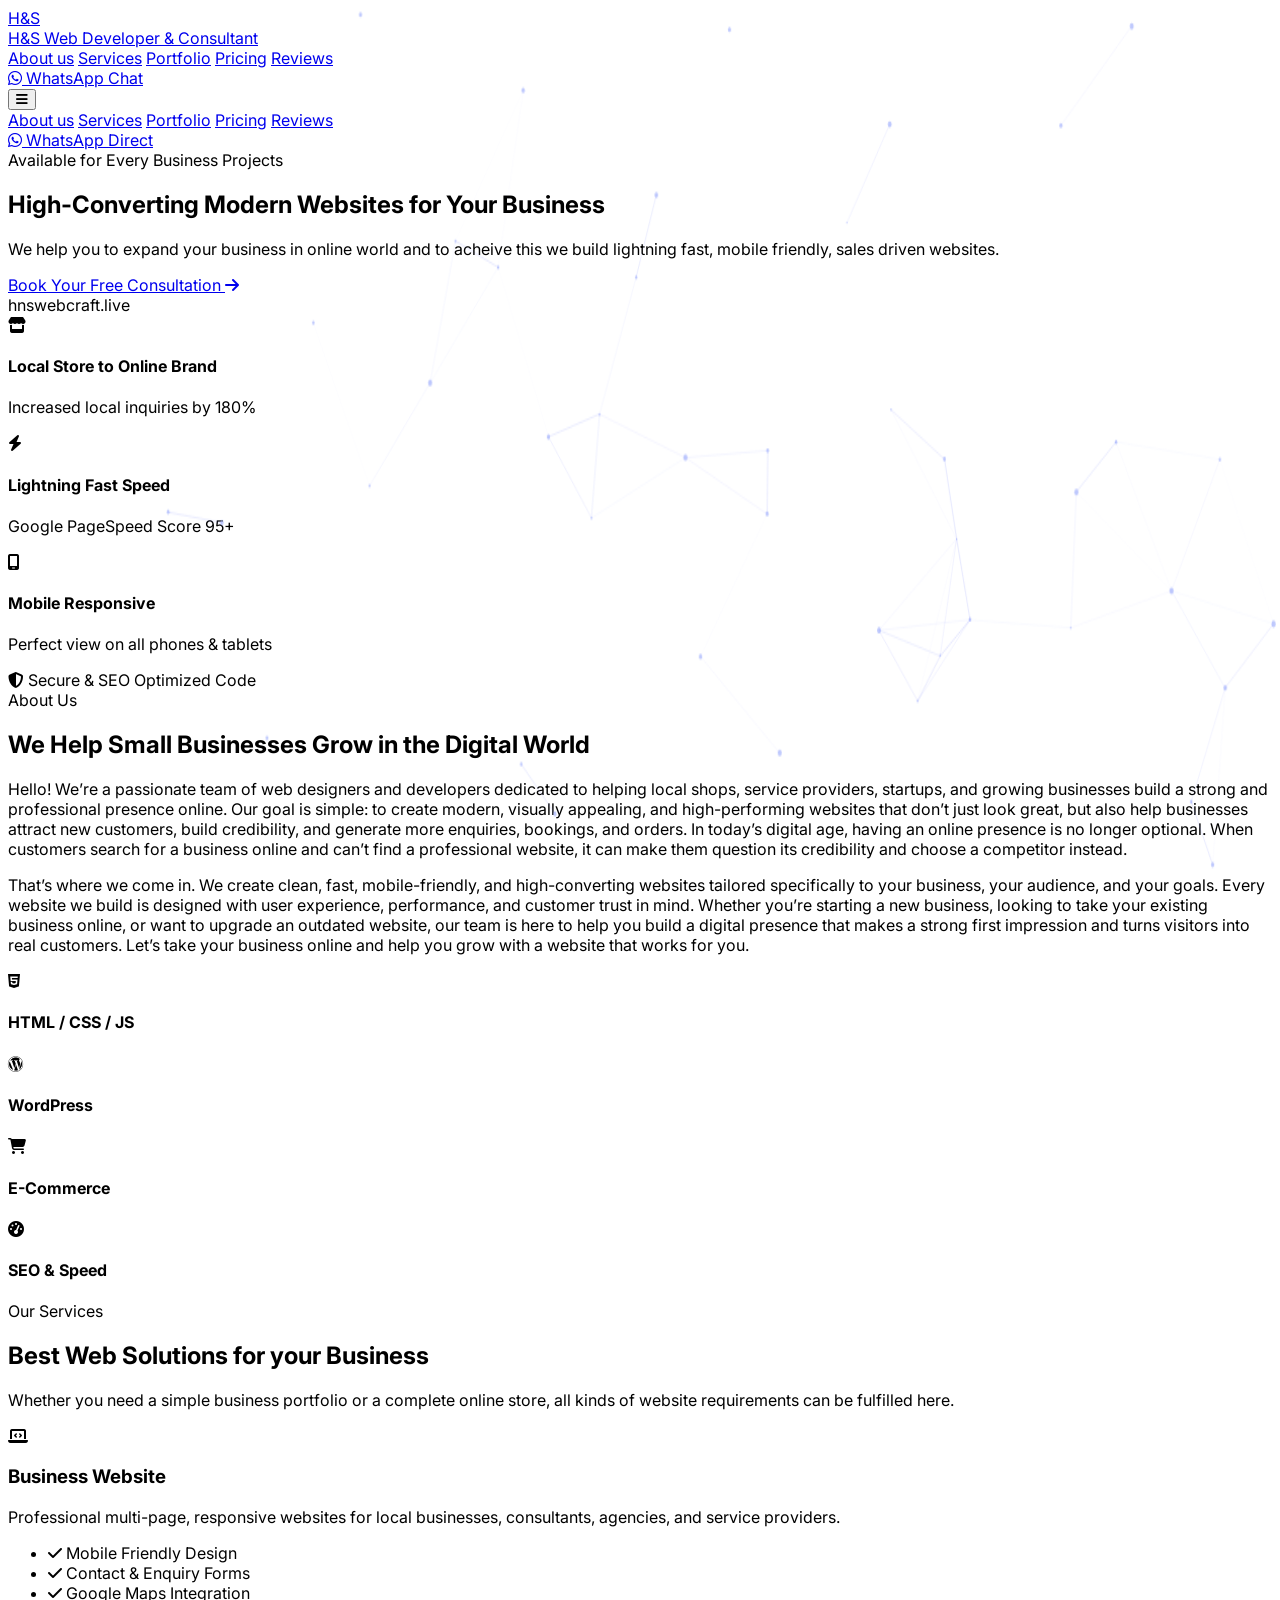
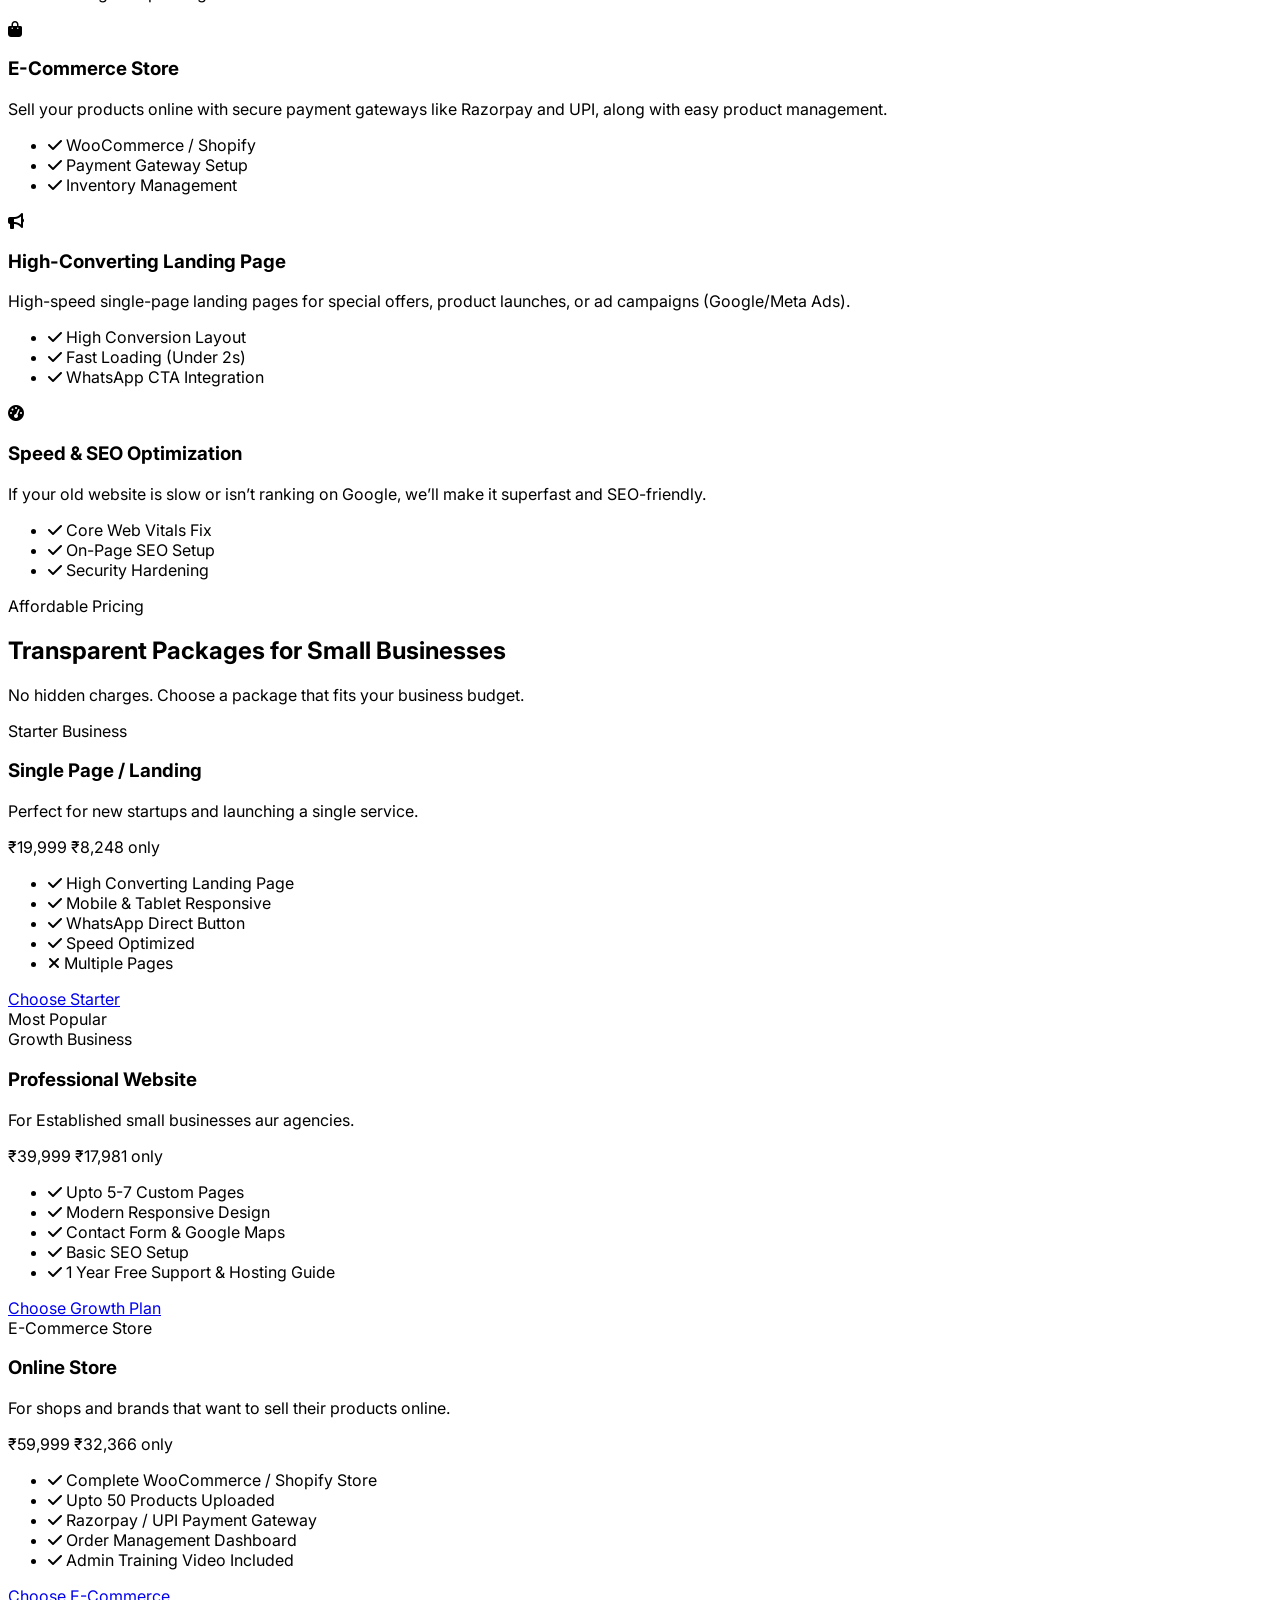
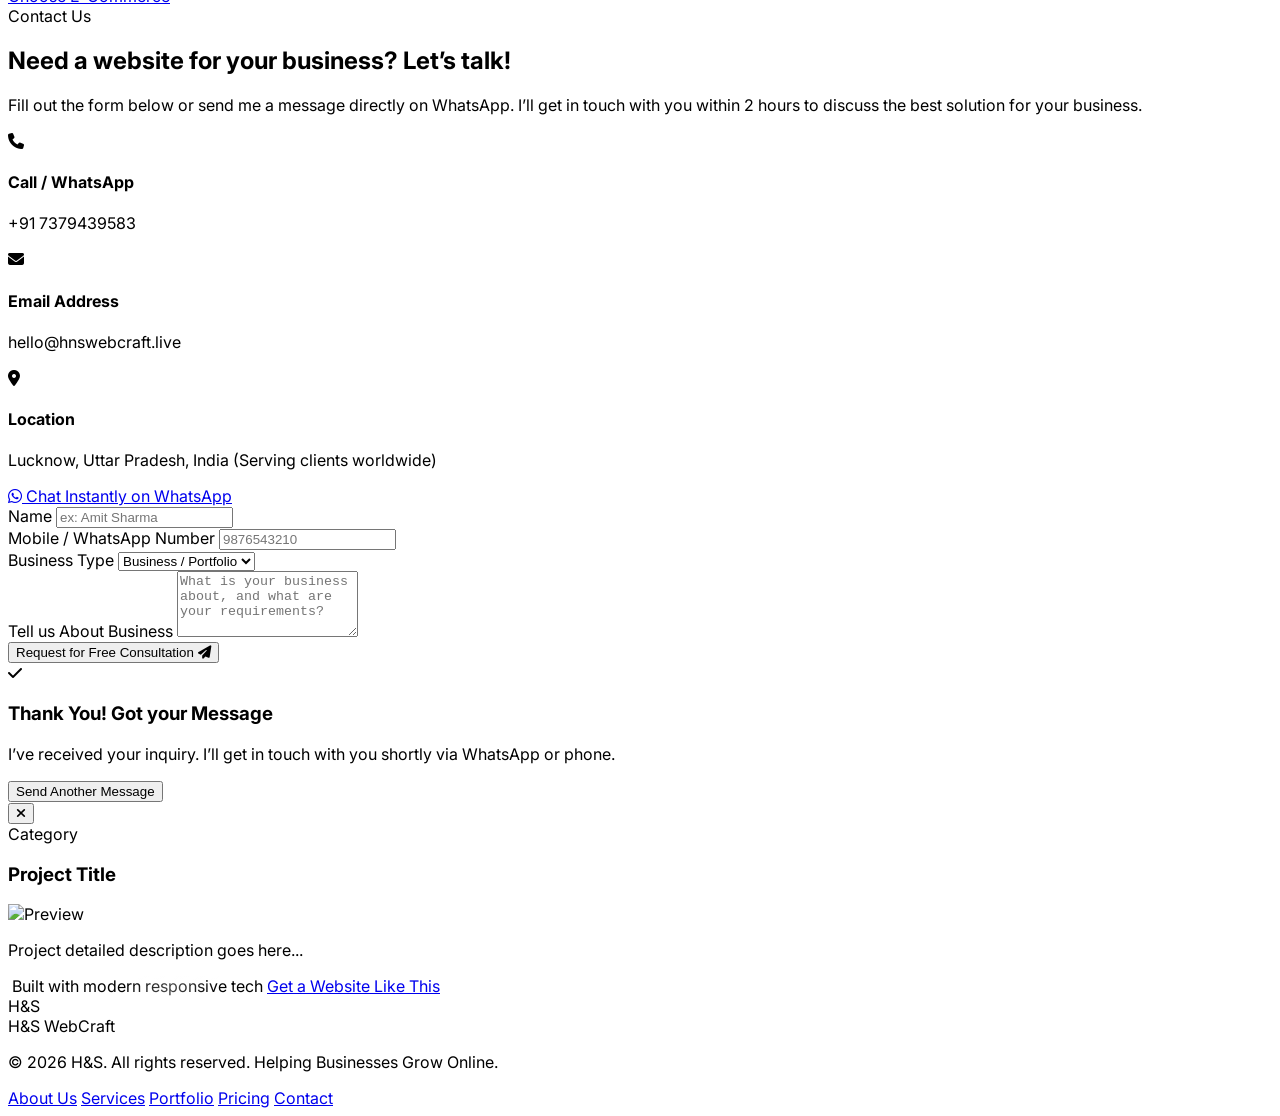
==== commit f5539d75: "naam" ====
--- a/index.html
+++ b/index.html
@@ -43,7 +43,7 @@
             H&S
         </div>
         <div class="flex flex-col">
-            <span class="font-bold text-lg leading-tight tracking-tight">Hasnain & Siddhant</span>
+            <span class="font-bold text-lg leading-tight tracking-tight">H&S</span>
             <span class="text-xs text-brand-400 font-medium">Web Developer & Consultant</span>
         </div>
     </a>
@@ -71,10 +71,10 @@
 
 <!-- Mobile Menu Dropdown -->
 <div id="mobile-menu" class="hidden md:hidden bg-slate-900 border-b border-slate-800 px-6 py-4 space-y-3">
-    <a href="#about" class="block text-slate-300 hover:text-brand-400 py-1">About us</a>
-    <a href="#services" class="block text-slate-300 hover:text-brand-400 py-1">Services</a>
+    <a href="about.html" class="block text-slate-300 hover:text-brand-400 py-1">About us</a>
+    <a href="services.html" class="block text-slate-300 hover:text-brand-400 py-1">Services</a>
     <a href="#portfolio" class="block text-slate-300 hover:text-brand-400 py-1">Portfolio</a>
-    <a href="#pricing" class="block text-slate-300 hover:text-brand-400 py-1">Pricing</a>
+    <a href="pricing.html" class="block text-slate-300 hover:text-brand-400 py-1">Pricing</a>
     <a href="#reviews" class="block text-slate-300 hover:text-brand-400 py-1">Reviews</a>
     <div class="pt-2">
         <a href="https://wa.me/917379439583" target="_blank" class="flex items-center justify-center gap-2 bg-emerald-600 text-white w-full py-2.5 rounded-xl font-medium">
--- a/style.css
+++ b/style.css
@@ -42,6 +42,30 @@
 /* =========================================================
    ANIMATIONS
    ========================================================= */
+
+body { overflow-x: clip; }
+
+/* ---------- Page transition (curtain) ---------- */
+body::before {
+    content: '';
+    position: fixed;
+    inset: 0;
+    z-index: 200;
+    background: #020617;
+    pointer-events: none;
+    animation: curtainOut .55s ease .05s both;
+}
+@keyframes curtainOut {
+    from { opacity: 1; }
+    to   { opacity: 0; visibility: hidden; }
+}
+html.leaving body::before {
+    animation: curtainIn .35s ease both;
+}
+@keyframes curtainIn {
+    from { opacity: 0; visibility: visible; }
+    to   { opacity: 1; visibility: visible; }
+}
 
 /* ---------- Scroll progress bar ---------- */
 #scroll-progress {
@@ -57,7 +81,63 @@
     pointer-events: none;
 }
 
-/* ---------- Header gets stronger when scrolled ---------- */
+/* ---------- Back to top (with progress ring) ---------- */
+#to-top {
+    position: fixed;
+    right: 18px;
+    bottom: 18px;
+    width: 46px;
+    height: 46px;
+    border: 0;
+    border-radius: 50%;
+    cursor: pointer;
+    z-index: 55;
+    display: grid;
+    place-items: center;
+    background: conic-gradient(#818cf8 calc(var(--p, 0) * 1%), rgba(99, 102, 241, .2) 0);
+    opacity: 0;
+    translate: 0 16px;
+    pointer-events: none;
+    transition: opacity .3s ease, translate .3s ease, scale .2s ease;
+}
+#to-top.show {
+    opacity: 1;
+    translate: 0 0;
+    pointer-events: auto;
+}
+#to-top:hover { scale: 1.1; }
+#to-top::before {
+    content: '';
+    position: absolute;
+    inset: 3px;
+    border-radius: 50%;
+    background: #0f172a;
+}
+#to-top i {
+    position: relative;
+    color: #a5b4fc;
+    font-size: 14px;
+}
+
+/* ---------- Cursor glow (desktop only) ---------- */
+#cursor-glow {
+    position: fixed;
+    top: 0;
+    left: 0;
+    width: 520px;
+    height: 520px;
+    margin: -260px 0 0 -260px;
+    border-radius: 50%;
+    background: radial-gradient(circle, rgba(99, 102, 241, .16), transparent 62%);
+    pointer-events: none;
+    z-index: 1;
+    opacity: 0;
+    transition: opacity .4s ease;
+    will-change: transform;
+    mix-blend-mode: screen;
+}
+
+/* ---------- Header ---------- */
 header.fixed {
     transition: background-color .3s ease, box-shadow .3s ease, border-color .3s ease;
 }
@@ -68,9 +148,7 @@
 }
 
 /* ---------- Nav underline ---------- */
-header nav a {
-    position: relative;
-}
+header nav a { position: relative; }
 header nav a::after {
     content: '';
     position: absolute;
@@ -85,26 +163,37 @@
     transition: transform .3s ease;
 }
 header nav a:hover::after,
-header nav a.text-brand-400::after {
-    transform: scaleX(1);
-}
+header nav a.text-brand-400::after { transform: scaleX(1); }
 
 /* ---------- Mobile menu slide ---------- */
-#mobile-menu:not(.hidden) {
-    animation: menuDrop .3s ease both;
-}
+#mobile-menu:not(.hidden) { animation: menuDrop .3s ease both; }
 @keyframes menuDrop {
     from { opacity: 0; transform: translateY(-10px); }
     to   { opacity: 1; transform: translateY(0); }
 }
 
-/* ---------- Hero entrance (runs once on page load) ---------- */
-.hero-in {
-    animation: heroIn .8s cubic-bezier(.2, .7, .2, 1) both;
-}
+/* ---------- Hero entrance (once on load) ---------- */
+.hero-in { animation: heroIn .9s cubic-bezier(.2, .7, .2, 1) both; }
 @keyframes heroIn {
-    from { opacity: 0; transform: translateY(28px); }
-    to   { opacity: 1; transform: translateY(0); }
+    from { opacity: 0; transform: translateY(30px); filter: blur(8px); }
+    to   { opacity: 1; transform: translateY(0); filter: blur(0); }
+}
+
+/* ---------- Hero particles ---------- */
+#hero-canvas {
+    position: absolute;
+    inset: 0;
+    width: 100%;
+    height: 100%;
+    pointer-events: none;
+    z-index: 0;
+}
+
+/* ---------- Floating hero card ---------- */
+.float-slow { animation: floatY 6s ease-in-out infinite; }
+@keyframes floatY {
+    0%, 100% { translate: 0 0; }
+    50%      { translate: 0 -14px; }
 }
 
 /* ---------- Animated gradient text ---------- */
@@ -118,44 +207,74 @@
 }
 
 /* ---------- Floating glow blobs ---------- */
-.blur-3xl.absolute {
-    animation: floatBlob 12s ease-in-out infinite alternate;
-}
+.blur-3xl.absolute { animation: floatBlob 12s ease-in-out infinite alternate; }
 @keyframes floatBlob {
     from { transform: translate(0, 0) scale(1); }
     to   { transform: translate(24px, -30px) scale(1.12); }
 }
-/* the centered blob already uses translate classes, so animate with `translate` instead */
-.blur-3xl.absolute.-translate-x-1\/2 {
-    animation: floatBlobCentered 12s ease-in-out infinite alternate;
-}
+.blur-3xl.absolute.-translate-x-1\/2 { animation: floatBlobCentered 12s ease-in-out infinite alternate; }
 @keyframes floatBlobCentered {
     from { translate: 0 0; scale: 1; }
     to   { translate: 24px -30px; scale: 1.12; }
 }
 
-/* ---------- Scroll reveal ---------- */
+/* ---------- Scroll reveal (up / left / right + blur) ---------- */
 .reveal {
     opacity: 0;
     translate: 0 28px;
-    transition: opacity .7s ease, translate .7s cubic-bezier(.2, .7, .2, 1);
-}
+    filter: blur(6px);
+    transition: opacity .8s ease, translate .8s cubic-bezier(.2, .7, .2, 1), filter .8s ease;
+}
+.reveal-left  { translate: -48px 0; }
+.reveal-right { translate: 48px 0; }
 .reveal.in {
     opacity: 1;
     translate: 0 0;
-}
-
-/* ---------- Card hover lift ---------- */
+    filter: blur(0);
+}
+
+/* ---------- Card hover: lift + spotlight + tilt ---------- */
 .lift {
+    position: relative;
     transition: transform .35s cubic-bezier(.2, .7, .2, 1), box-shadow .35s ease, border-color .3s ease,
-                opacity .7s ease, translate .7s cubic-bezier(.2, .7, .2, 1) !important;
+                opacity .8s ease, translate .8s cubic-bezier(.2, .7, .2, 1), filter .8s ease !important;
 }
 .lift:hover {
     transform: translateY(-6px);
     box-shadow: 0 22px 40px -14px rgba(99, 102, 241, .35);
 }
-
-/* ---------- Button shine ---------- */
+.lift.tilting {
+    transition: transform .12s linear, box-shadow .35s ease, border-color .3s ease,
+                opacity .8s ease, translate .8s cubic-bezier(.2, .7, .2, 1), filter .8s ease !important;
+}
+.lift::before {
+    content: '';
+    position: absolute;
+    inset: 0;
+    border-radius: inherit;
+    pointer-events: none;
+    opacity: 0;
+    transition: opacity .3s ease;
+    background: radial-gradient(380px circle at var(--mx, 50%) var(--my, 50%), rgba(129, 140, 248, .16), transparent 45%);
+}
+.lift:hover::before { opacity: 1; }
+
+.tilt-card { transition: transform .4s ease; }
+.tilt-card.tilting { transition: transform .12s linear; }
+
+/* ---------- Icon pop on hover ---------- */
+.group:hover > div:first-child > i,
+.lift:hover > i:first-child {
+    animation: iconPop .6s ease;
+}
+@keyframes iconPop {
+    0%   { transform: scale(1) rotate(0); }
+    30%  { transform: scale(1.3) rotate(-12deg); }
+    60%  { transform: scale(1.15) rotate(8deg); }
+    100% { transform: scale(1) rotate(0); }
+}
+
+/* ---------- Buttons: shine, magnetic, ripple ---------- */
 .btn-shine {
     position: relative;
     overflow: hidden;
@@ -171,42 +290,42 @@
     transform: skewX(-20deg);
     pointer-events: none;
 }
-.btn-shine:hover::after {
-    animation: shine .8s ease;
-}
+.btn-shine:hover::after { animation: shine .8s ease; }
 @keyframes shine {
     from { left: -80%; }
     to   { left: 140%; }
 }
+.magnetic { transition: translate .25s ease-out, background-color .2s ease, box-shadow .2s ease; }
+.ripple {
+    position: absolute;
+    border-radius: 50%;
+    background: rgba(255, 255, 255, .35);
+    transform: scale(0);
+    animation: ripple .6s ease-out forwards;
+    pointer-events: none;
+}
+@keyframes ripple {
+    to { transform: scale(4); opacity: 0; }
+}
 
 /* ---------- Most Popular plan glow ---------- */
-.border-2.border-brand-500 {
-    animation: glowPulse 3.5s ease-in-out infinite;
-}
+.border-2.border-brand-500 { animation: glowPulse 3.5s ease-in-out infinite; }
 @keyframes glowPulse {
     0%, 100% { box-shadow: 0 25px 50px -12px rgba(99, 102, 241, .20); }
     50%      { box-shadow: 0 25px 60px -8px rgba(99, 102, 241, .50); }
 }
 
-/* ---------- FAQ open animation ---------- */
-details[open] > p {
-    animation: faqIn .35s ease both;
-}
+/* ---------- FAQ ---------- */
+details[open] > p { animation: faqIn .35s ease both; }
 @keyframes faqIn {
     from { opacity: 0; transform: translateY(-6px); }
     to   { opacity: 1; transform: translateY(0); }
 }
-details summary::-webkit-details-marker {
-    display: none;
-}
-
-/* ---------- Form focus (home page contact form) ---------- */
-input, textarea, select {
-    transition: border-color .25s ease, box-shadow .25s ease;
-}
-input:focus, textarea:focus, select:focus {
-    box-shadow: 0 0 0 3px rgba(99, 102, 241, .25);
-}
+details summary::-webkit-details-marker { display: none; }
+
+/* ---------- Form focus ---------- */
+input, textarea, select { transition: border-color .25s ease, box-shadow .25s ease; }
+input:focus, textarea:focus, select:focus { box-shadow: 0 0 0 3px rgba(99, 102, 241, .25); }
 
 /* ---------- Keyboard focus ---------- */
 a:focus-visible, button:focus-visible, summary:focus-visible {
@@ -222,8 +341,6 @@
         transition-duration: .01ms !important;
         scroll-behavior: auto !important;
     }
-    .reveal {
-        opacity: 1;
-        translate: 0 0;
-    }
+    body::before { display: none; }
+    .reveal { opacity: 1; translate: 0 0; filter: none; }
 }
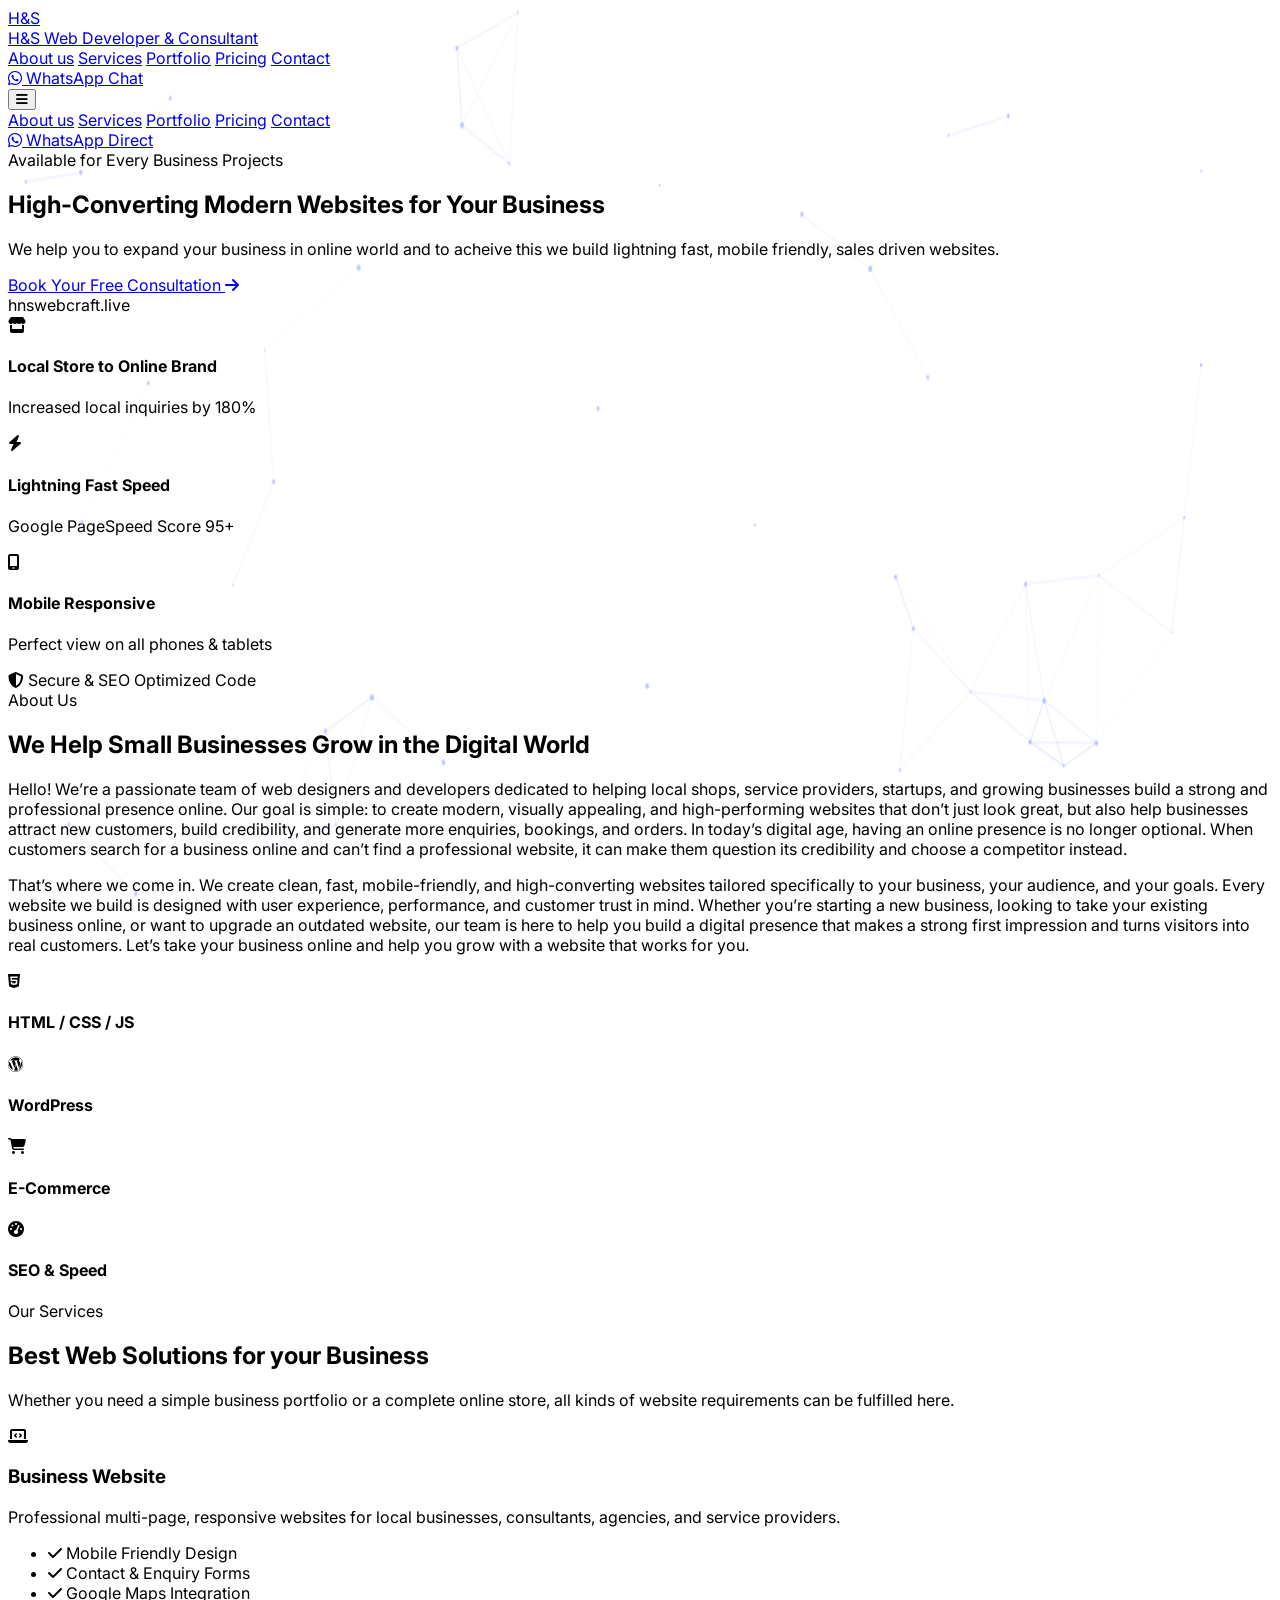
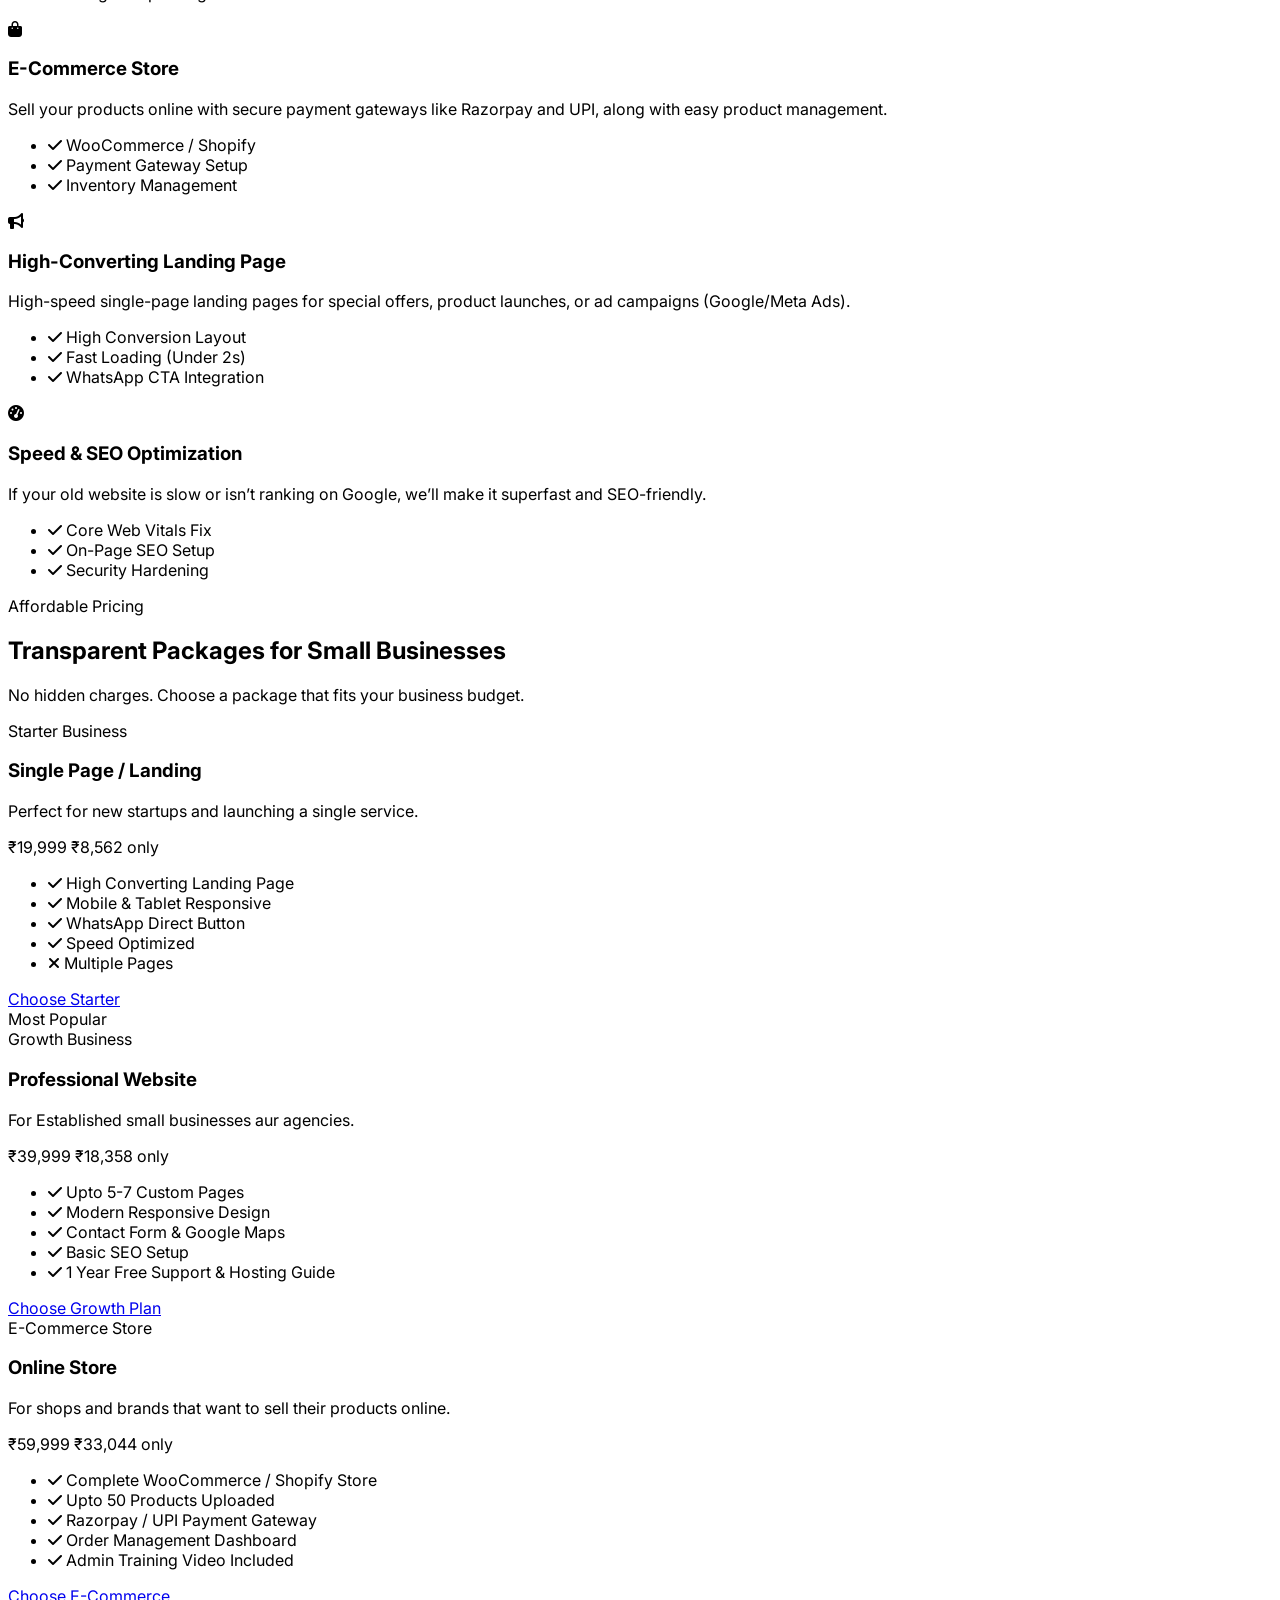
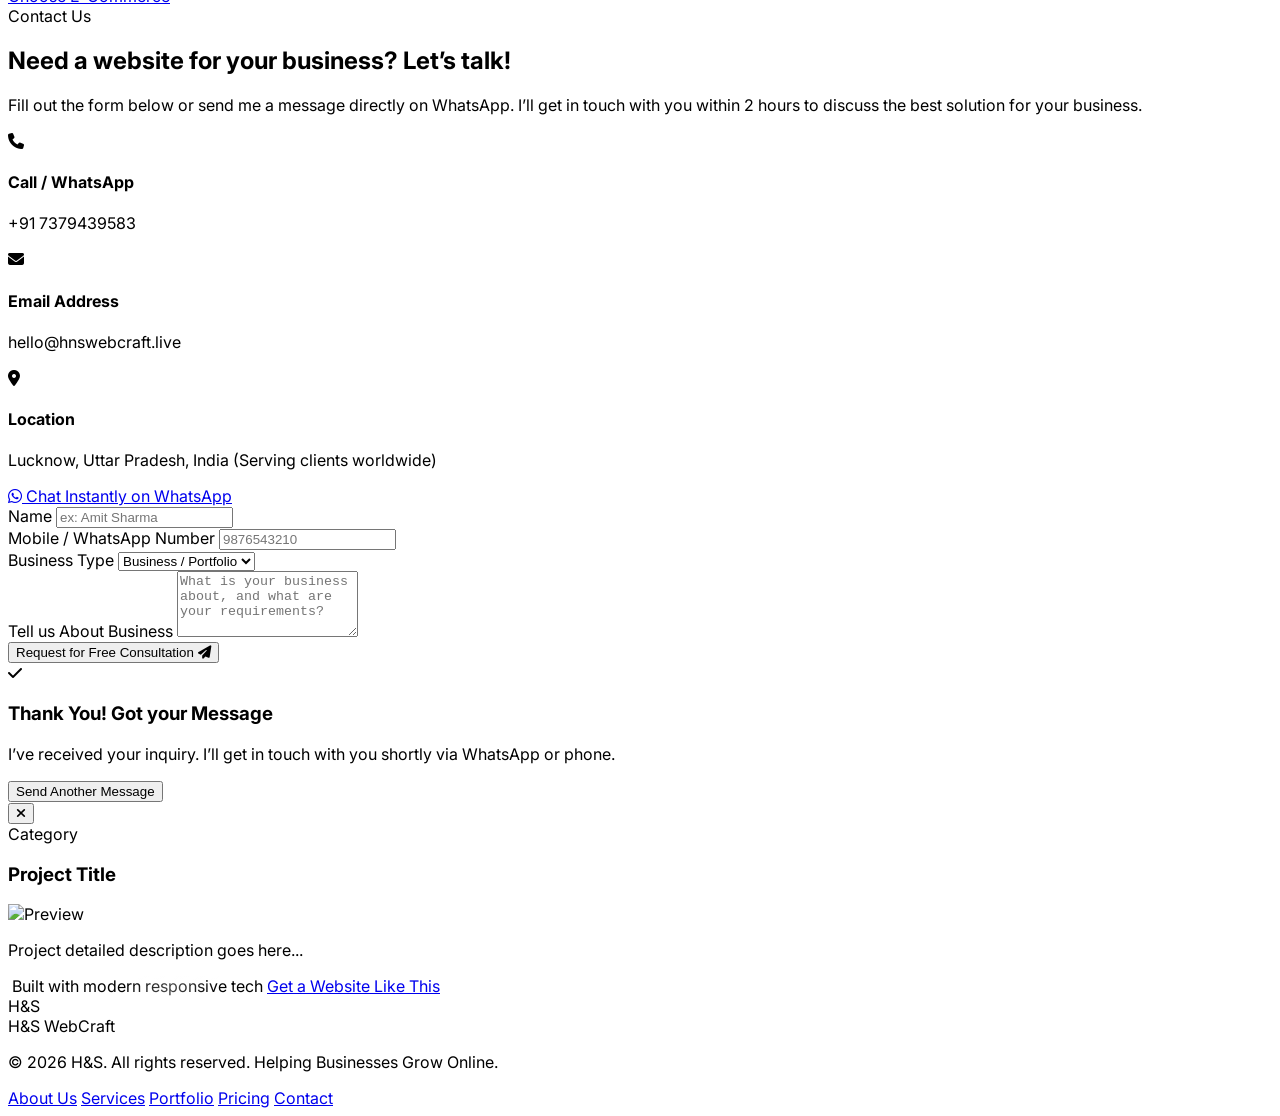
==== commit 686833ac: "contact" ====
--- a/index.html
+++ b/index.html
@@ -15,18 +15,18 @@
                 brand: {
                     50: '#eef2ff',
                     100: '#e0e7ff',
+                    400: '#818cf8',
                     500: '#6366f1',
                     600: '#4f46e5',
                     700: '#4338ca',
                     900: '#312e81',
+                    950: '#1e1b4b',
                 }
             }
         }
     }
 }
 </script>
-<span class="bg-gradient-to-r from-brand-400 via-indigo-300 to-purple-400 bg-clip-text text-transparent">
-</span>
 <!-- Google Fonts Inter -->
 <link href="https://fonts.googleapis.com/css2?family=Inter:wght@300;400;500;600;700;800&display=swap" rel="stylesheet">
 <!-- FontAwesome Icons -->
@@ -53,7 +53,7 @@
         <a href="services.html" class="hover:text-brand-400 transition-colors">Services</a>
         <a href="#portfolio" class="hover:text-brand-400 transition-colors">Portfolio</a>
         <a href="pricing.html" class="hover:text-brand-400 transition-colors">Pricing</a>
-        <a href="#reviews" class="hover:text-brand-400 transition-colors">Reviews</a>
+        <a href="contact.html" class="hover:text-brand-400 transition-colors">Contact</a>
     </nav>
 
     <div class="hidden sm:flex items-center gap-4">
@@ -75,7 +75,7 @@
     <a href="services.html" class="block text-slate-300 hover:text-brand-400 py-1">Services</a>
     <a href="#portfolio" class="block text-slate-300 hover:text-brand-400 py-1">Portfolio</a>
     <a href="pricing.html" class="block text-slate-300 hover:text-brand-400 py-1">Pricing</a>
-    <a href="#reviews" class="block text-slate-300 hover:text-brand-400 py-1">Reviews</a>
+    <a href="contact.html" class="block text-slate-300 hover:text-brand-400 py-1">Contact</a>
     <div class="pt-2">
         <a href="https://wa.me/917379439583" target="_blank" class="flex items-center justify-center gap-2 bg-emerald-600 text-white w-full py-2.5 rounded-xl font-medium">
             <i class="fa-brands fa-whatsapp"></i> WhatsApp Direct
@@ -100,7 +100,7 @@
             </div>
 
             <h1 class="text-4xl sm:text-5xl lg:text-6xl font-extrabold tracking-tight leading-tight">
-                <span class="bg-gradient-to-r from-brand-400 via-indigo-300 to-purple-400 bg-clip-text">
+                <span class="bg-gradient-to-r from-brand-400 via-indigo-300 to-purple-400 bg-clip-text text-transparent">
                     High-Converting Modern Websites for Your Business 
                 </span>
             </h1>
@@ -595,4 +595,4 @@
     <script src="script.js">
     </script>
 </body>
-</html>
+</html>
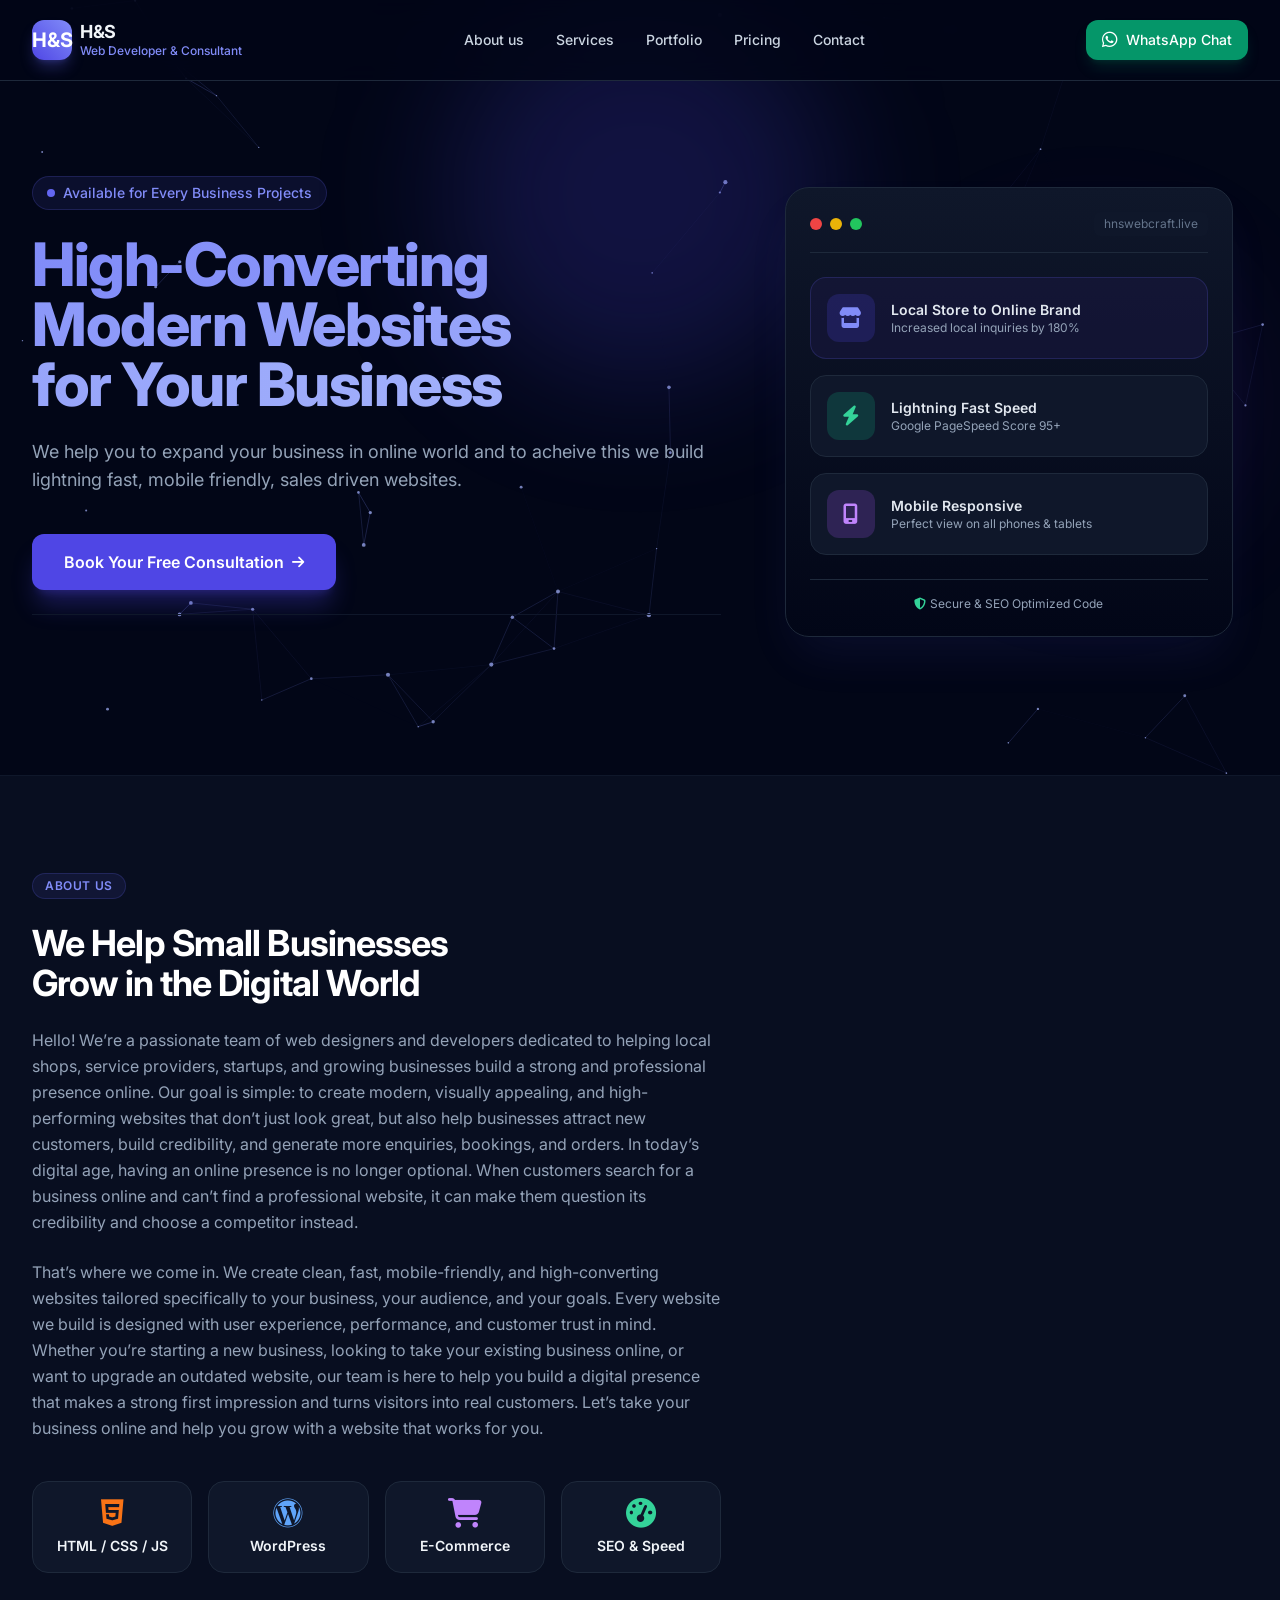
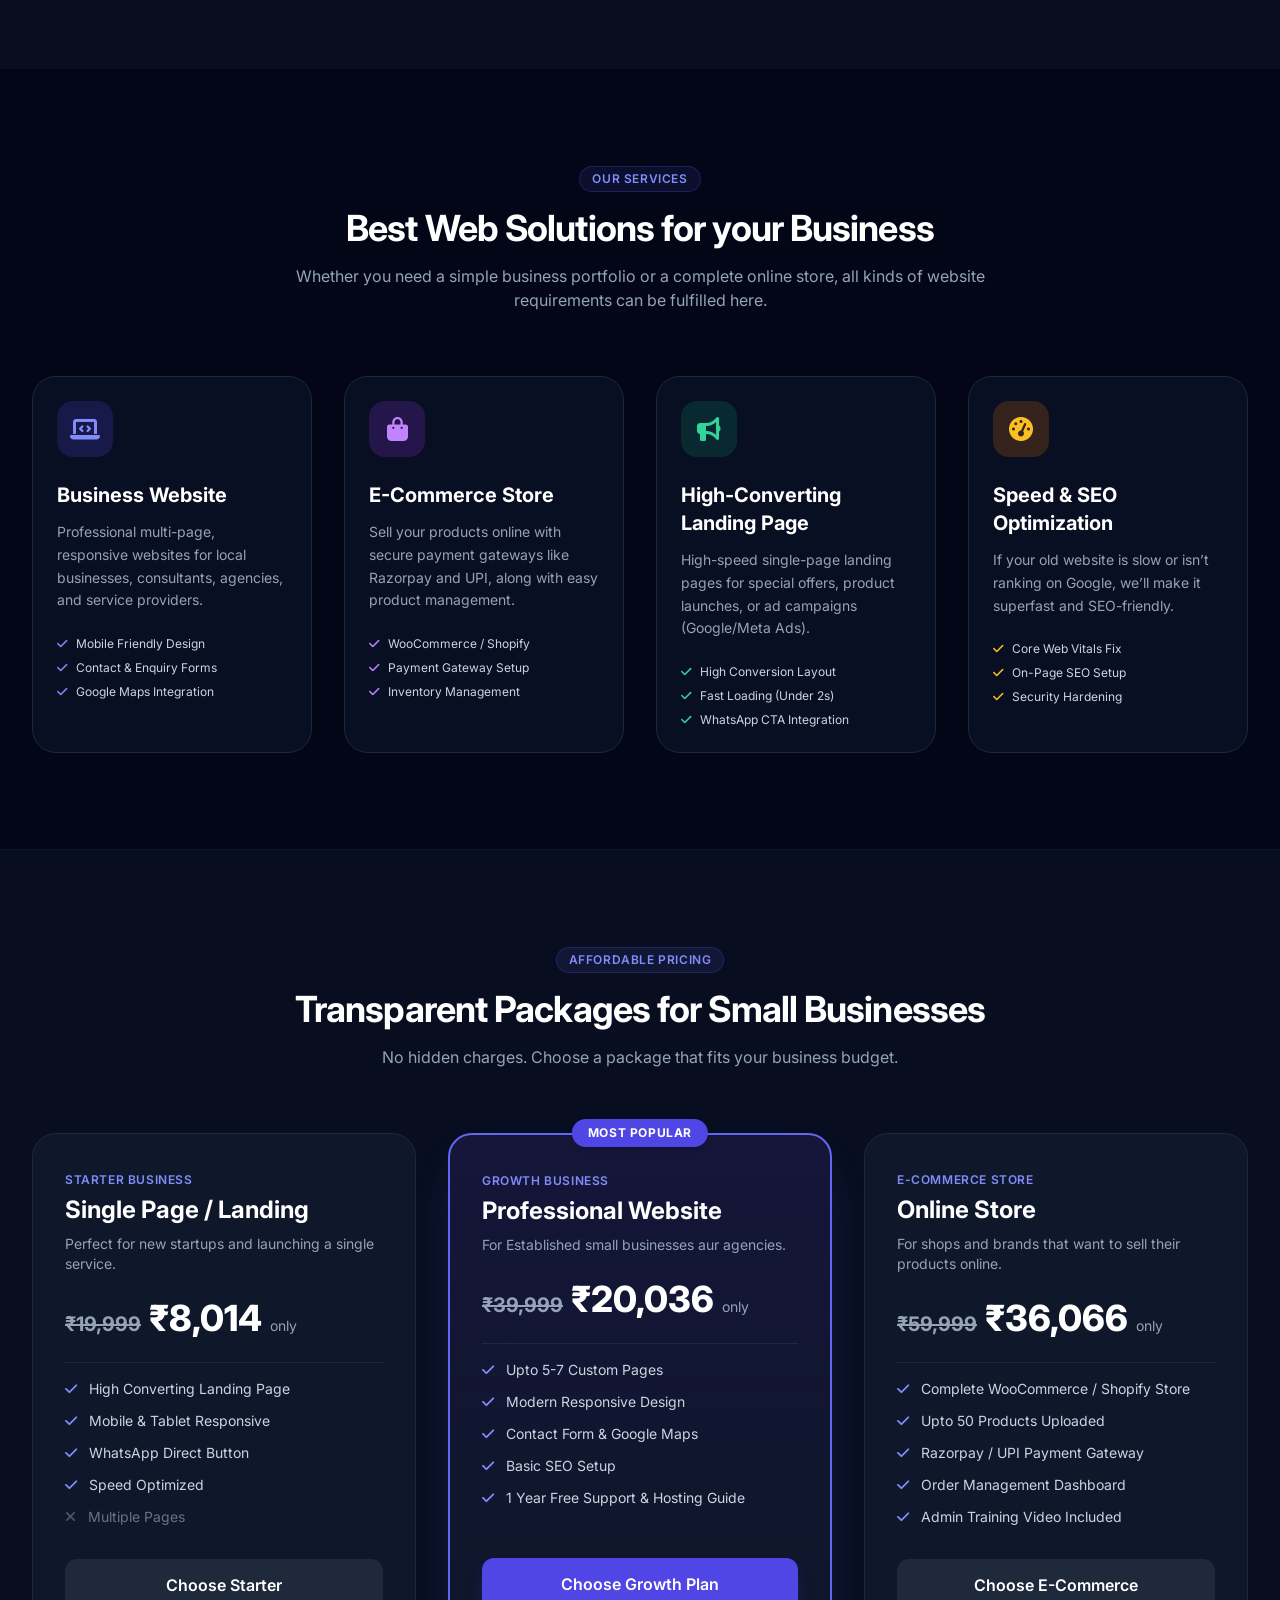
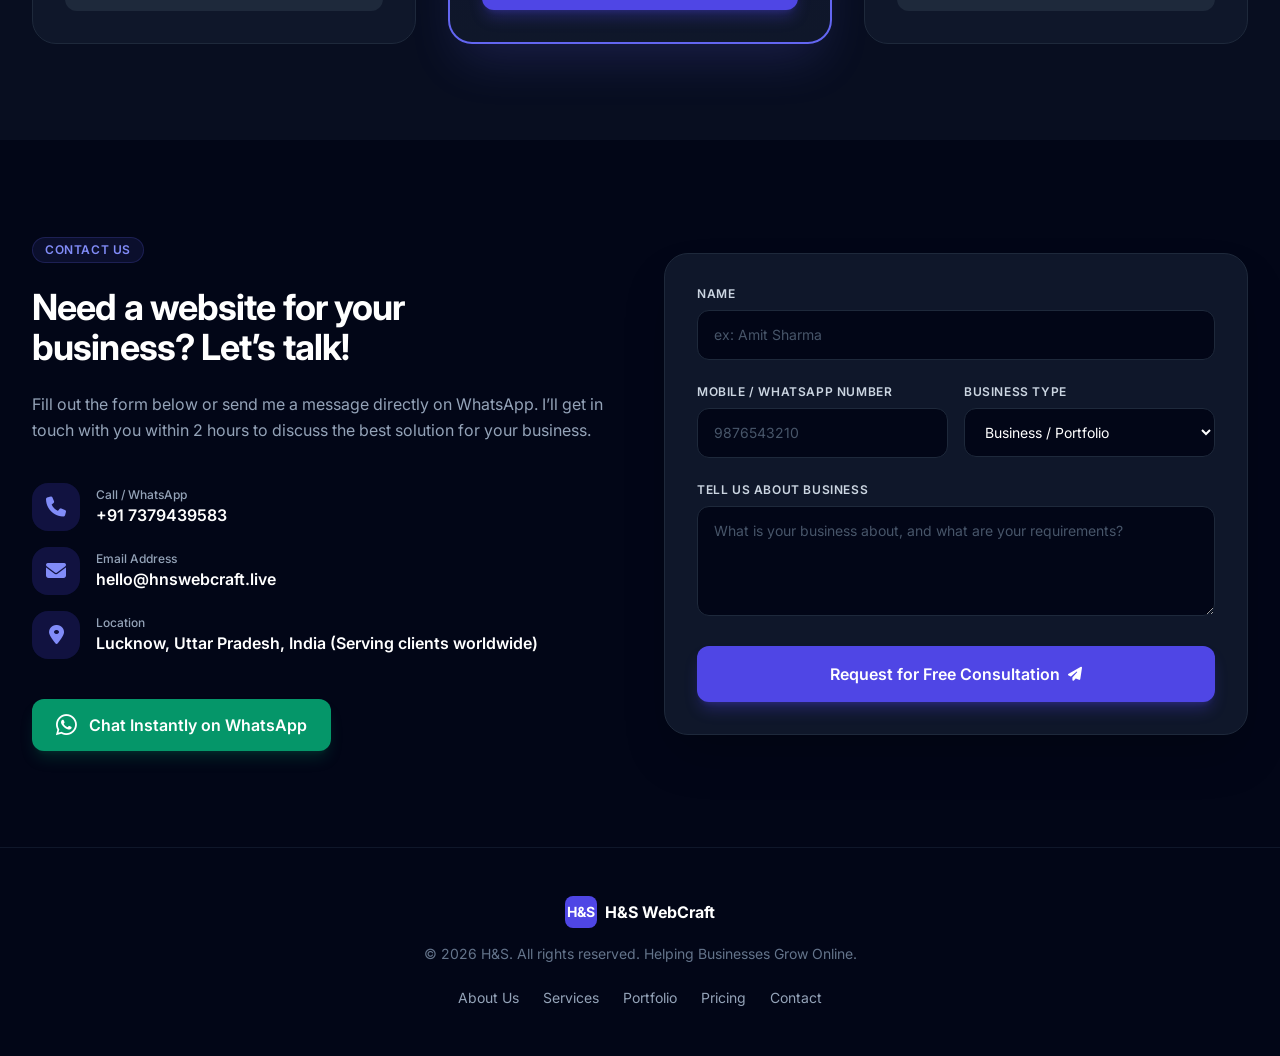
==== commit 50fba355: "tailwind" ====
--- a/index.html
+++ b/index.html
@@ -4,29 +4,8 @@
 <meta charset="UTF-8">
 <meta name="viewport" content="width=device-width, initial-scale=1.0">
 <title>H&S WebCraft | Web Developer for Business </title>
-<!-- Tailwind CSS -->
-<script src="https://cdn.tailwindcss.com"></script>
-<script>
-tailwind.config = {
-    darkMode: 'class',
-    theme: {
-        extend: {
-            colors: {
-                brand: {
-                    50: '#eef2ff',
-                    100: '#e0e7ff',
-                    400: '#818cf8',
-                    500: '#6366f1',
-                    600: '#4f46e5',
-                    700: '#4338ca',
-                    900: '#312e81',
-                    950: '#1e1b4b',
-                }
-            }
-        }
-    }
-}
-</script>
+<!-- Tailwind CSS (compiled) -->
+<link rel="stylesheet" href="tailwind.css">
 <!-- Google Fonts Inter -->
 <link href="https://fonts.googleapis.com/css2?family=Inter:wght@300;400;500;600;700;800&display=swap" rel="stylesheet">
 <!-- FontAwesome Icons -->
--- a/style.css
+++ b/style.css
@@ -343,4 +343,34 @@
     }
     body::before { display: none; }
     .reveal { opacity: 1; translate: 0 0; filter: none; }
+}
+
+/* =========================================================
+   FORM VALIDATION STYLES
+   ========================================================= */
+.input-invalid {
+    border-color: #f43f5e !important;
+    box-shadow: 0 0 0 3px rgba(244, 63, 94, .18);
+}
+.field-error-text {
+    color: #fb7185;
+    font-size: .75rem;
+    margin-top: .4rem;
+    animation: faqIn .25s ease both;
+}
+.form-error-box {
+    background: rgba(244, 63, 94, .08);
+    border: 1px solid rgba(244, 63, 94, .35);
+    border-radius: 14px;
+    padding: 14px 16px;
+    font-size: .85rem;
+    line-height: 1.5;
+    color: #fecdd3;
+}
+.form-error-box a {
+    display: inline-block;
+    margin-top: 8px;
+    color: #34d399;
+    font-weight: 600;
+    text-decoration: underline;
 }
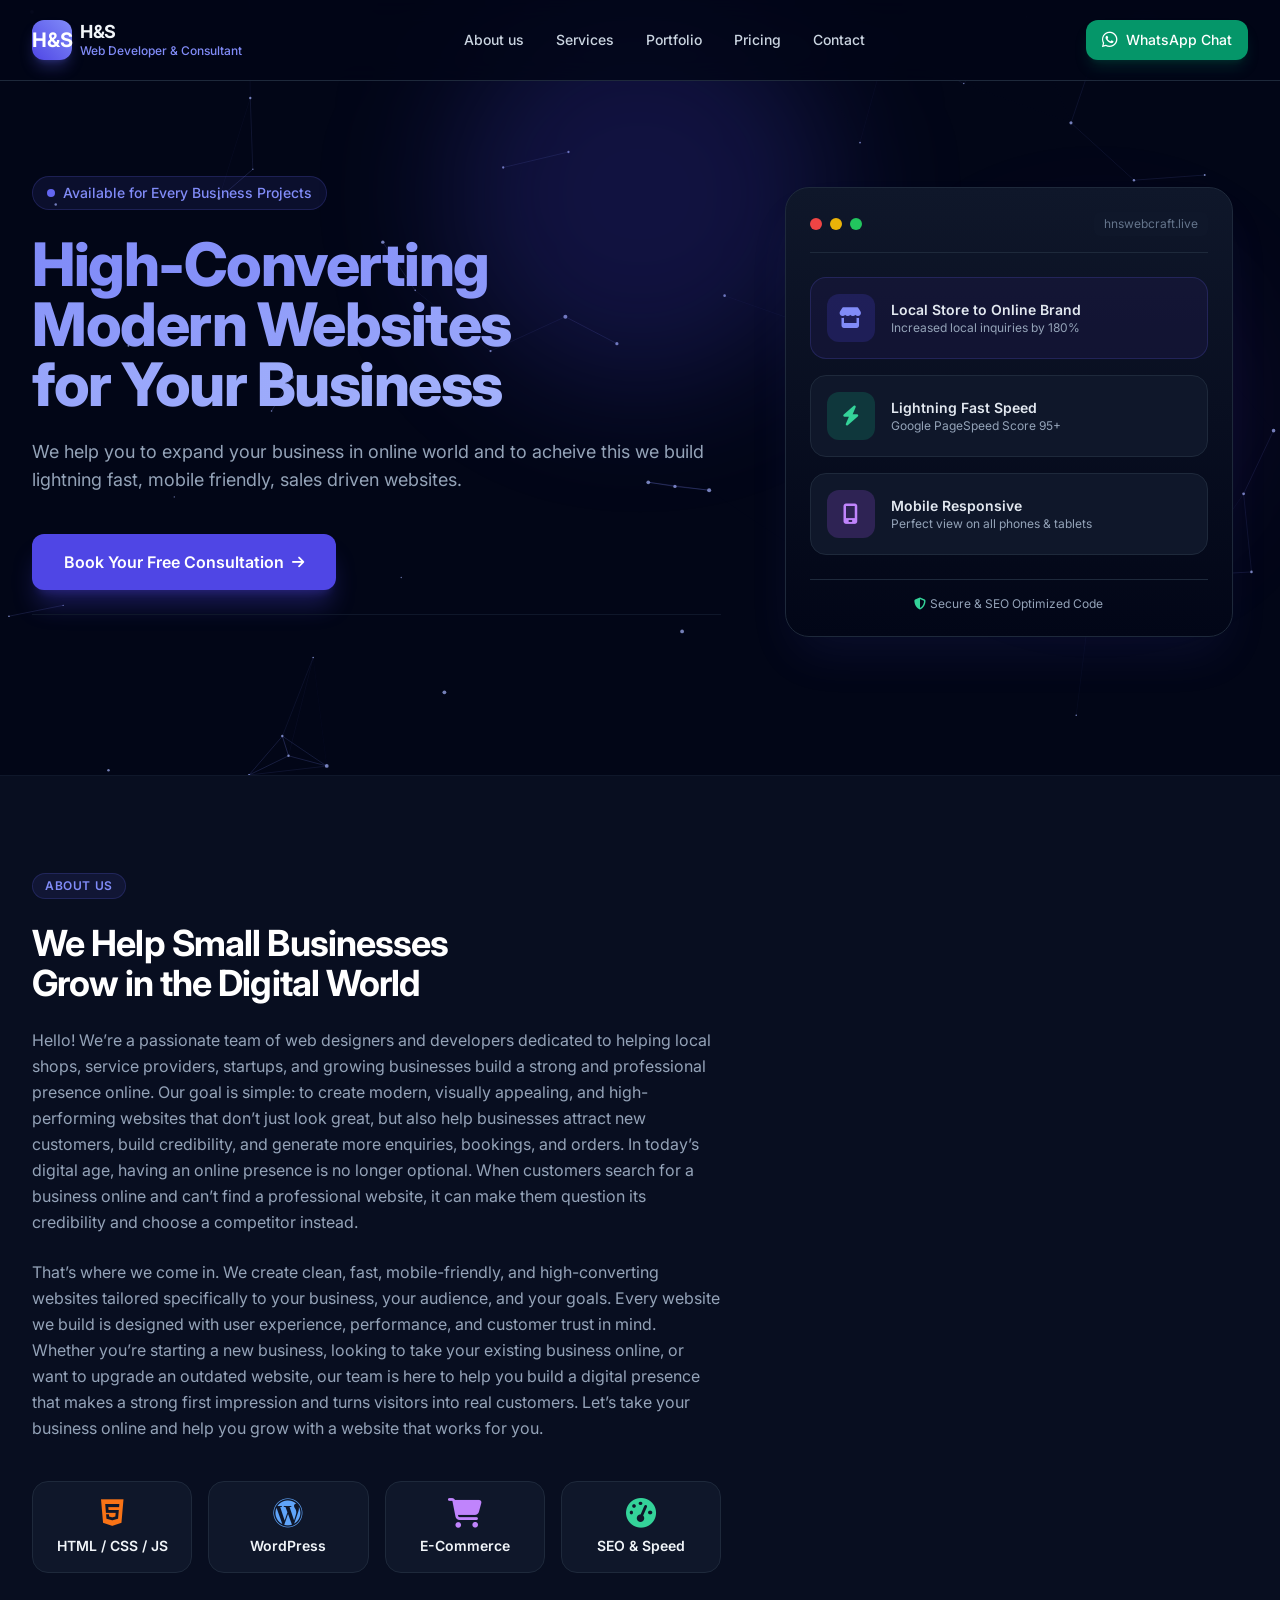
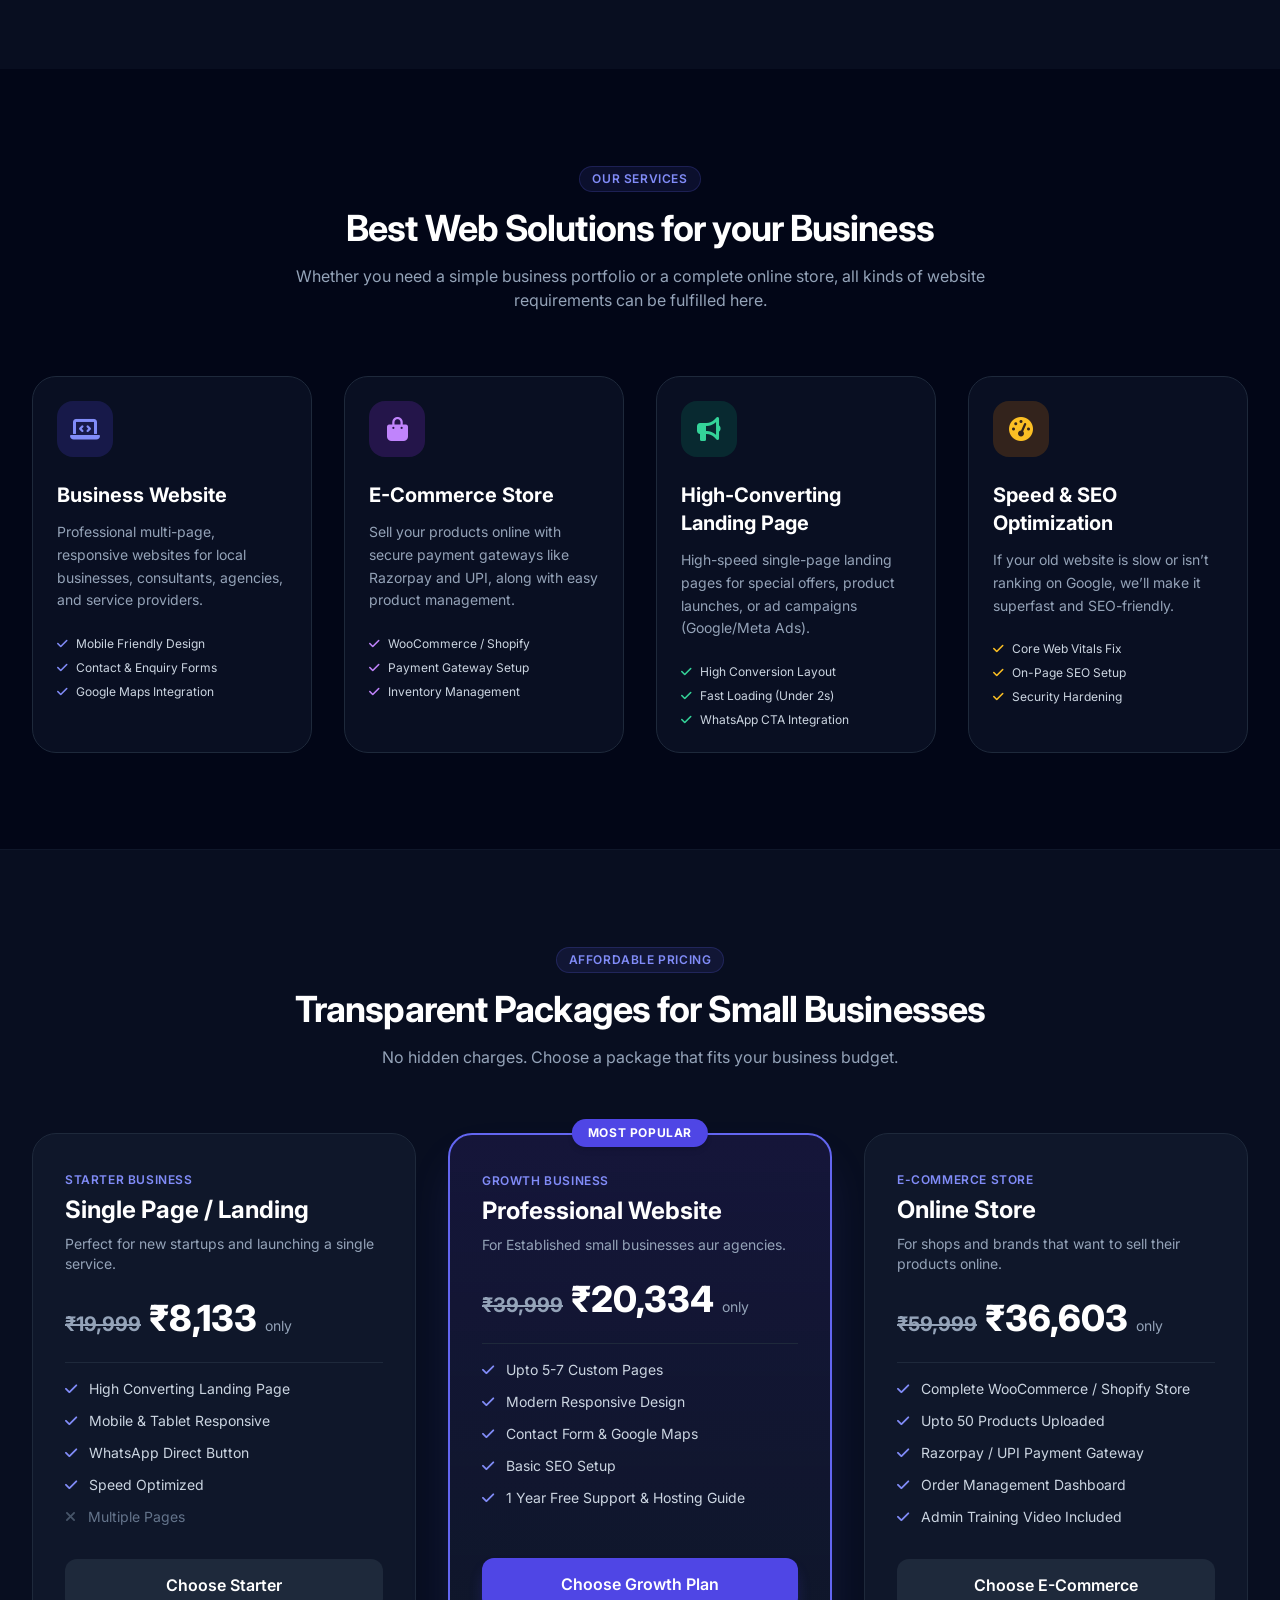
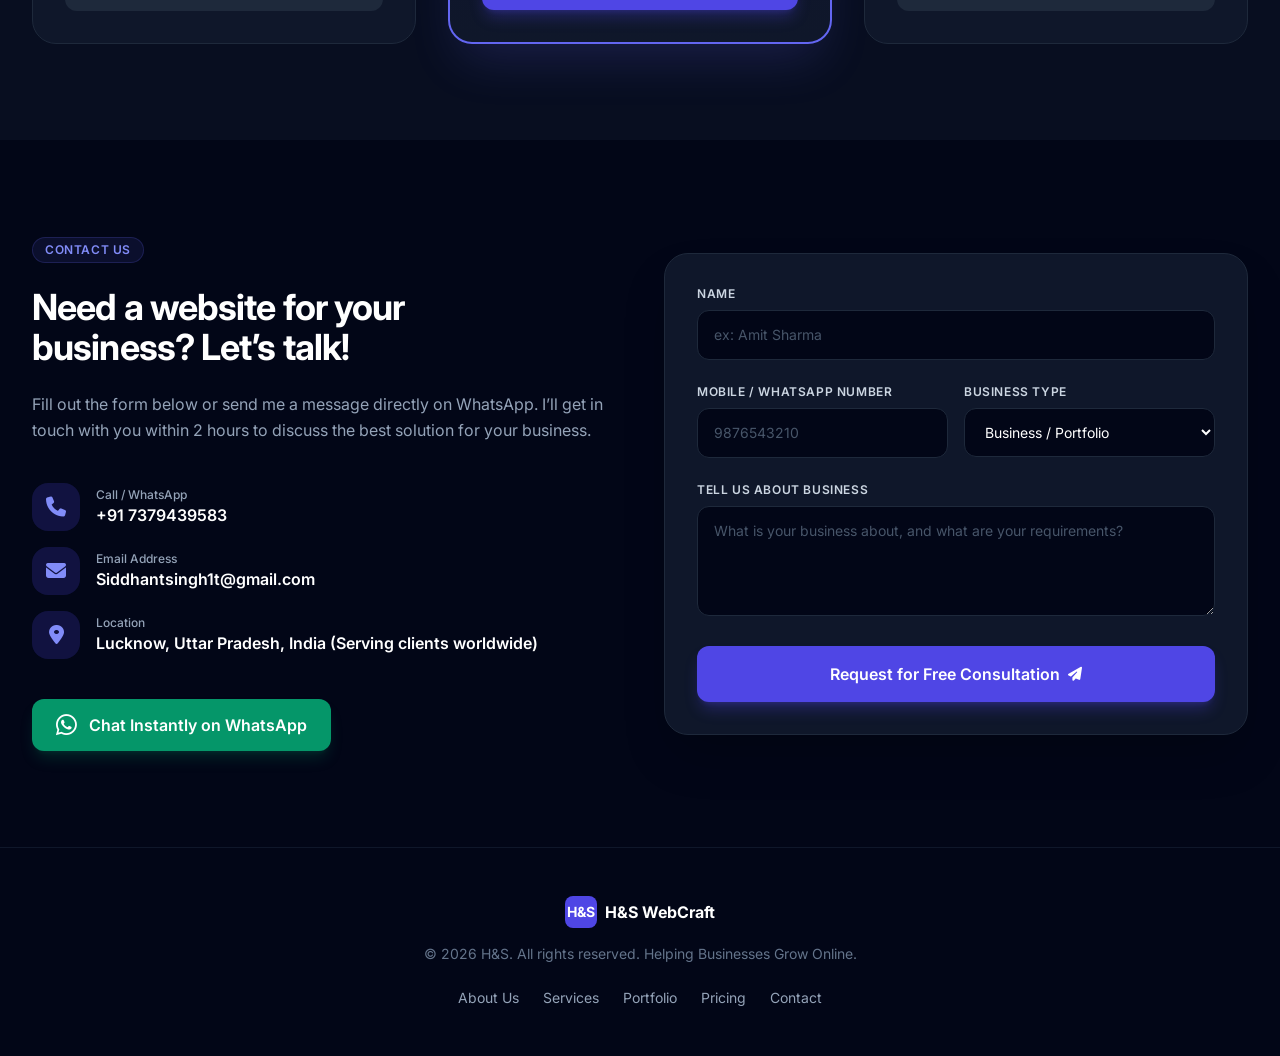
==== commit cf24baea: "email" ====
--- a/index.html
+++ b/index.html
@@ -444,7 +444,7 @@
                             </div>
                             <div>
                                 <h4 class="text-xs text-slate-400 font-medium">Email Address</h4>
-                                <p class="text-white font-semibold">hello@hnswebcraft.live</p>
+                                <p class="text-white font-semibold">Siddhantsingh1t@gmail.com</p>
                             </div>
                         </div>
 
@@ -565,7 +565,7 @@
                 <a href="services.html" class="hover:text-white transition-colors">Services</a>
                 <a href="#portfolio" class="hover:text-white transition-colors">Portfolio</a>
                 <a href="pricing.html" class="hover:text-white transition-colors">Pricing</a>
-                <a href="#contact" class="hover:text-white transition-colors">Contact</a>
+                <a href="contact.html" class="hover:text-white transition-colors">Contact</a>
             </div>
         </div>
     </footer>
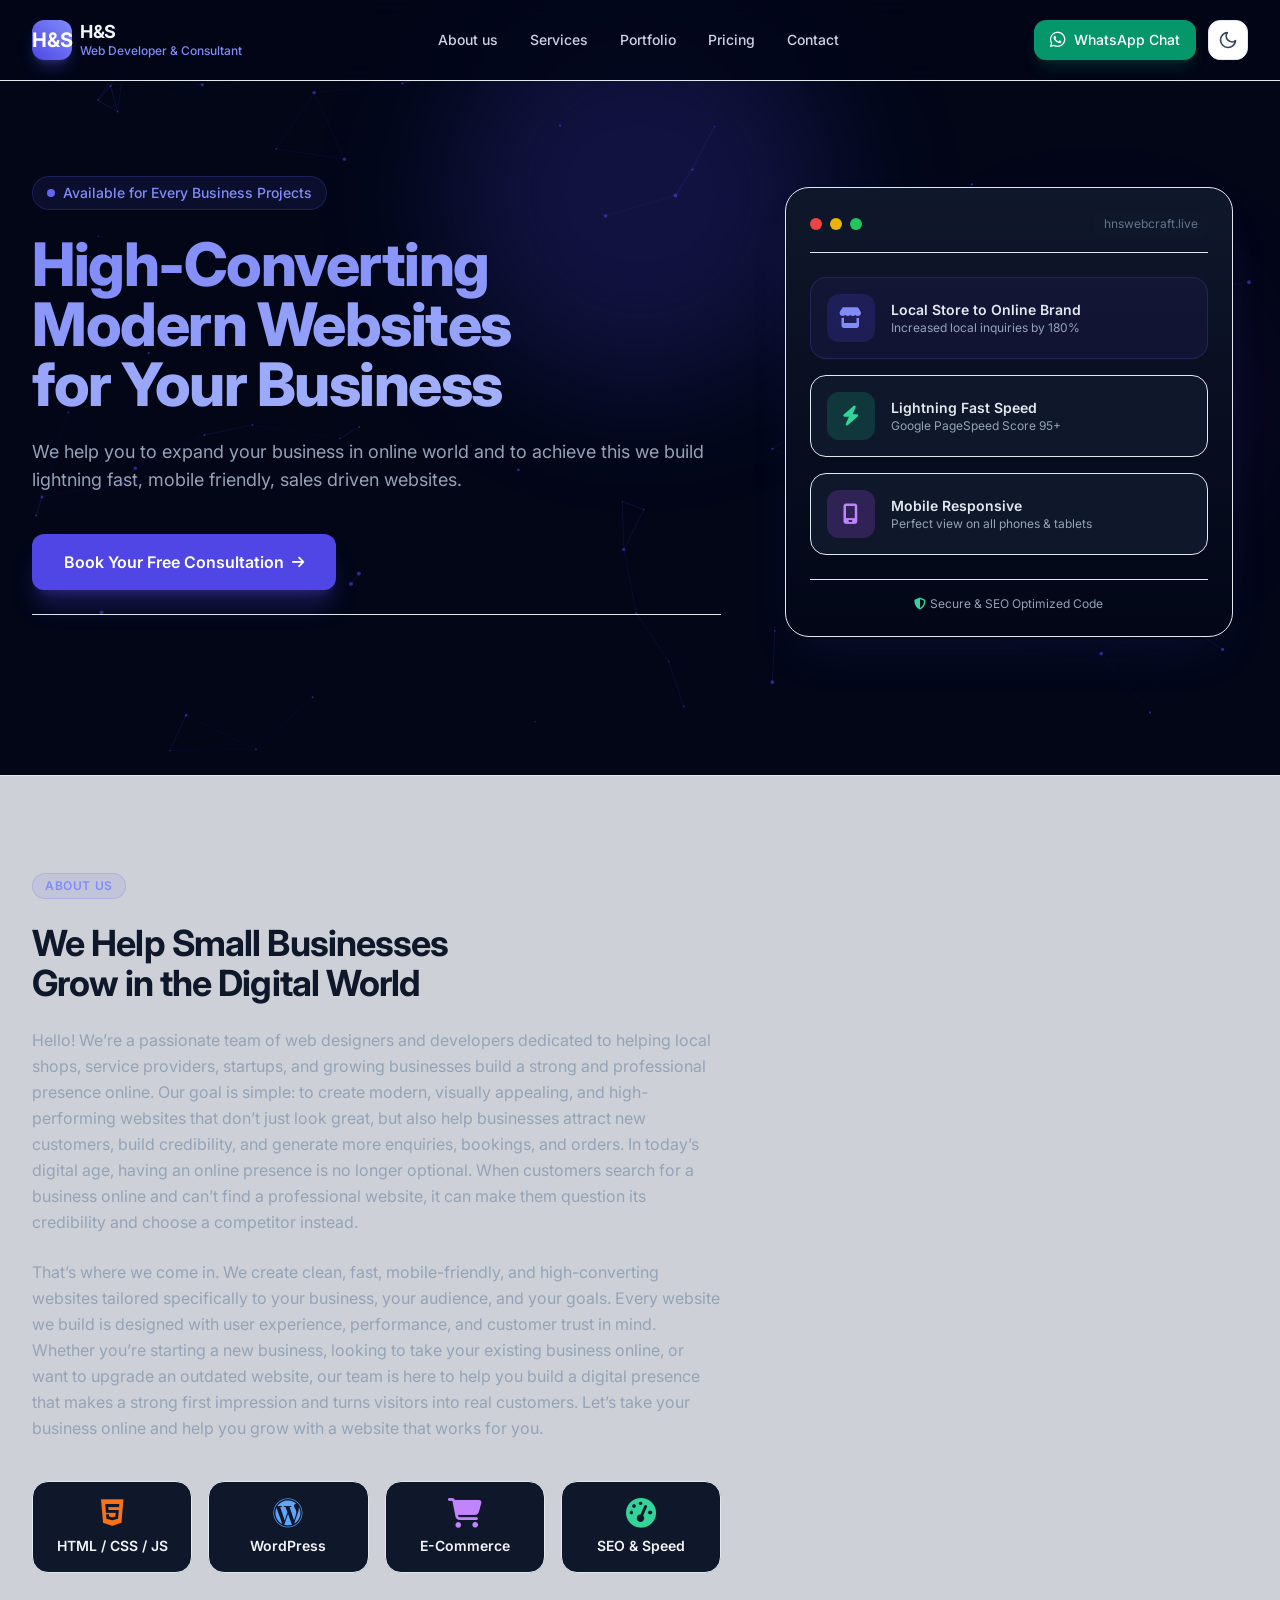
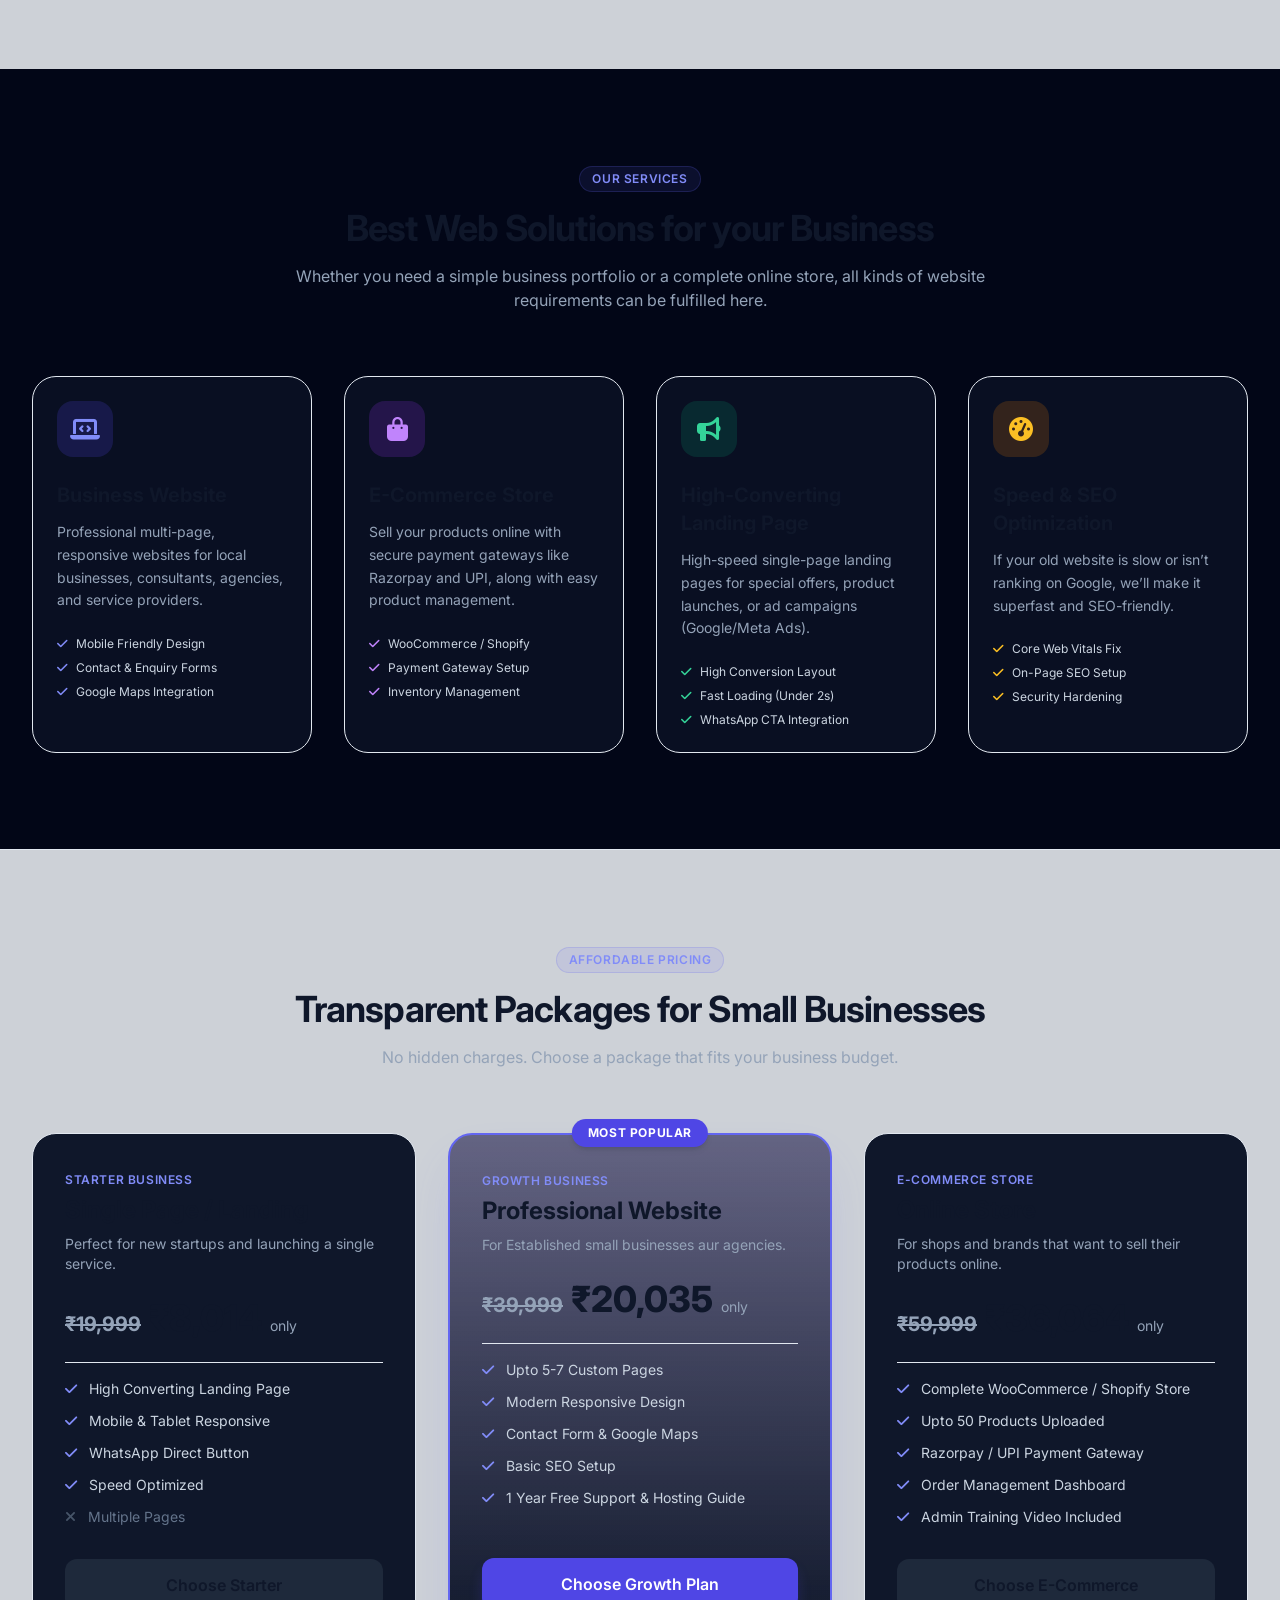
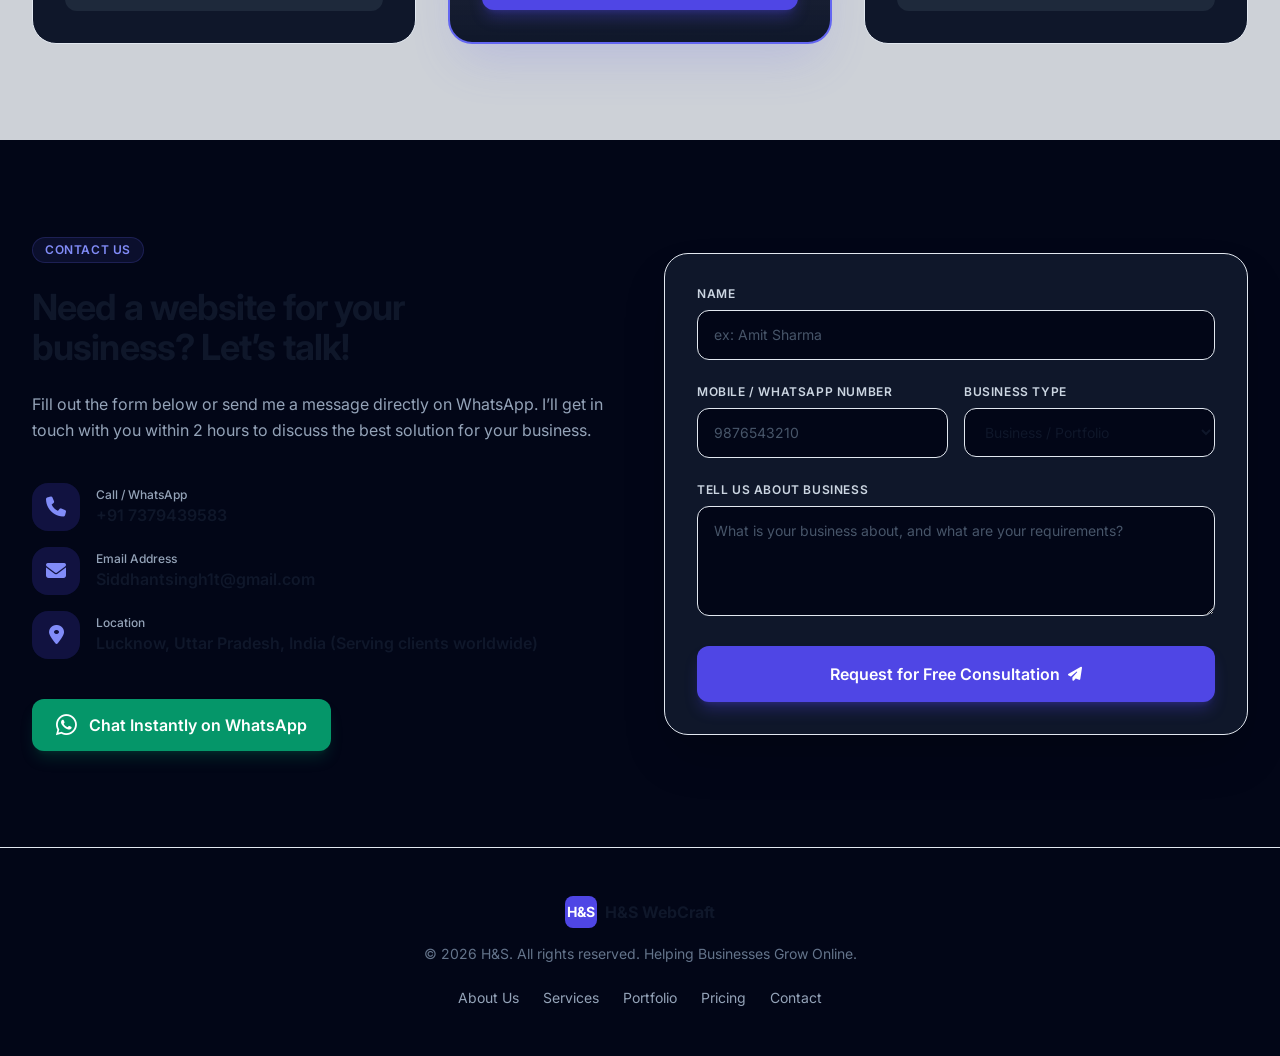
==== commit c490488f: "theme toggle" ====
--- a/index.html
+++ b/index.html
@@ -3,6 +3,8 @@
 <head>
 <meta charset="UTF-8">
 <meta name="viewport" content="width=device-width, initial-scale=1.0">
+<meta name="theme-color" content="#020617">
+<script>(function(){var r=document.documentElement,t=null;try{t=localStorage.getItem('theme')}catch(e){}if(t!=='light'&&t!=='dark'){t=(window.matchMedia&&matchMedia('(prefers-color-scheme: light)').matches)?'light':'dark'}r.classList.add(t);r.setAttribute('data-theme',t)})();</script>
 <title>H&S WebCraft | Web Developer for Business </title>
 <!-- Tailwind CSS (compiled) -->
 <link rel="stylesheet" href="tailwind.css">
@@ -35,17 +37,21 @@
         <a href="contact.html" class="hover:text-brand-400 transition-colors">Contact</a>
     </nav>
 
+    <div class="flex items-center gap-3">
     <div class="hidden sm:flex items-center gap-4">
         <a href="https://wa.me/917379439583?text=Hi! I’d like to enquire about your services. Please share the available options, pricing, and further details." target="_blank" class="flex items-center gap-2 bg-emerald-600 hover:bg-emerald-500 text-white px-4 py-2.5 rounded-xl font-medium text-sm transition-all shadow-lg shadow-emerald-600/20 active:scale-95">
             <i class="fa-brands fa-whatsapp text-lg"></i>
             <span>WhatsApp Chat</span>
         </a>
     </div>
-
-    <!-- Mobile menu button -->
+    <button id="theme-toggle" type="button" class="theme-toggle" aria-label="Switch theme" title="Switch theme">
+            <svg class="i-sun" viewBox="0 0 24 24" fill="none" stroke="currentColor" stroke-width="2" stroke-linecap="round" stroke-linejoin="round" aria-hidden="true"><circle cx="12" cy="12" r="4"/><path d="M12 2v2M12 20v2M4.93 4.93l1.41 1.41M17.66 17.66l1.41 1.41M2 12h2M20 12h2M4.93 19.07l1.41-1.41M17.66 6.34l1.41-1.41"/></svg>
+            <svg class="i-moon" viewBox="0 0 24 24" fill="none" stroke="currentColor" stroke-width="2" stroke-linecap="round" stroke-linejoin="round" aria-hidden="true"><path d="M21 12.79A9 9 0 1 1 11.21 3 7 7 0 0 0 21 12.79z"/></svg>
+        </button>
     <button id="mobile-menu-btn" class="md:hidden text-slate-300 hover:text-white p-2">
         <i class="fa-solid fa-bars text-xl"></i>
     </button>
+</div>
 </div>
 
 <!-- Mobile Menu Dropdown -->
@@ -85,7 +91,7 @@
             </h1>
 
             <p class="text-base sm:text-lg text-slate-400 max-w-2xl mx-auto lg:mx-0">
-                We help you to expand your business in online world and to acheive this we build lightning fast, mobile friendly, sales driven websites.
+                We help you to expand your business in online world and to achieve this we build lightning fast, mobile friendly, sales driven websites.
             </p>
 
             <div class="flex flex-col sm:flex-row items-center justify-center lg:justify-start gap-4 pt-4">
--- a/style.css
+++ b/style.css
@@ -28,11 +28,11 @@
 
 /* Dark scrollbar */
 ::-webkit-scrollbar { width: 10px; }
-::-webkit-scrollbar-track { background: #020617; }
+::-webkit-scrollbar-track { background: rgb(var(--slate-950)); }
 ::-webkit-scrollbar-thumb {
-    background: #312e81;
+    background: rgb(var(--scroll-thumb));
     border-radius: 10px;
-    border: 2px solid #020617;
+    border: 2px solid rgb(var(--slate-950));
 }
 ::-webkit-scrollbar-thumb:hover { background: #4f46e5; }
 
@@ -51,7 +51,7 @@
     position: fixed;
     inset: 0;
     z-index: 200;
-    background: #020617;
+    background: rgb(var(--slate-950));
     pointer-events: none;
     animation: curtainOut .55s ease .05s both;
 }
@@ -111,11 +111,11 @@
     position: absolute;
     inset: 3px;
     border-radius: 50%;
-    background: #0f172a;
+    background: rgb(var(--slate-900));
 }
 #to-top i {
     position: relative;
-    color: #a5b4fc;
+    color: rgb(var(--brand-400));
     font-size: 14px;
 }
 
@@ -142,7 +142,7 @@
     transition: background-color .3s ease, box-shadow .3s ease, border-color .3s ease;
 }
 header.fixed.scrolled {
-    background-color: rgba(2, 6, 23, .92);
+    background-color: rgb(var(--slate-950) / .92);
     box-shadow: 0 10px 30px -10px rgba(0, 0, 0, .6);
     border-color: rgba(99, 102, 241, .25);
 }
@@ -373,4 +373,125 @@
     color: #34d399;
     font-weight: 600;
     text-decoration: underline;
+}
+
+/* =========================================================
+   THEME (dark = default, light = html.light)
+   Tailwind colors read these variables, so changing them
+   here re-colors the whole site.
+   ========================================================= */
+:root {
+    --slate-50: 248 250 252;
+    --slate-100: 241 245 249;
+    --slate-200: 226 232 240;
+    --slate-300: 203 213 225;
+    --slate-400: 148 163 184;
+    --slate-500: 100 116 139;
+    --slate-600: 71 85 105;
+    --slate-700: 51 65 85;
+    --slate-800: 30 41 59;
+    --slate-900: 15 23 42;
+    --slate-950: 2 6 23;
+    --brand-400: 129 140 248;
+    --brand-950: 30 27 75;
+    --emerald-400: 52 211 153;
+    --purple-400: 192 132 252;
+    --sky-400: 56 189 248;
+    --amber-400: 251 191 36;
+    --blue-400: 96 165 250;
+    --indigo-300: 165 180 252;
+    --scroll-thumb: 49 46 129;
+}
+html.dark { color-scheme: dark; }
+
+html.light {
+    color-scheme: light;
+    --slate-50: 2 6 23;
+    --slate-100: 15 23 42;
+    --slate-200: 30 41 59;
+    --slate-300: 51 65 85;
+    --slate-400: 71 85 105;
+    --slate-500: 100 116 139;
+    --slate-600: 148 163 184;
+    --slate-700: 203 213 225;
+    --slate-800: 226 232 240;
+    --slate-900: 255 255 255;
+    --slate-950: 248 250 252;
+    --brand-400: 79 70 229;
+    --brand-950: 224 231 255;
+    --emerald-400: 5 150 105;
+    --purple-400: 147 51 234;
+    --sky-400: 2 132 199;
+    --amber-400: 217 119 6;
+    --blue-400: 37 99 235;
+    --indigo-300: 99 102 241;
+    --scroll-thumb: 165 180 252;
+}
+
+/* "white" text is for dark backgrounds: flip it, but keep it white on colored buttons/badges */
+html.light .text-white,
+html.light .hover\:text-white:hover { color: rgb(15 23 42); }
+html.light [class*="bg-brand-600"].text-white,
+html.light [class*="bg-brand-500"].text-white,
+html.light [class*="bg-emerald-600"].text-white,
+html.light [class*="bg-sky-600"].text-white,
+html.light .bg-gradient-to-tr.text-white { color: #fff; }
+
+/* section dividers and alternate section background */
+html.light .border-slate-900 { border-color: rgb(226 232 240); }
+html.light section.bg-slate-900\/50 { background-color: rgb(241 245 249 / .85); }
+
+/* soft shadows instead of heavy dark ones */
+html.light header.fixed.scrolled { box-shadow: 0 10px 30px -14px rgba(15, 23, 42, .25); }
+html.light .lift:hover { box-shadow: 0 22px 40px -16px rgba(79, 70, 229, .28); }
+
+/* decorative effects tuned for a light background */
+html.light #cursor-glow {
+    mix-blend-mode: multiply;
+    background: radial-gradient(circle, rgba(99, 102, 241, .13), transparent 62%);
+}
+html.light .glass-card {
+    background: rgba(15, 23, 42, .04);
+    border-color: rgba(15, 23, 42, .1);
+}
+html.light .glass-card:hover { background: rgba(15, 23, 42, .07); }
+html.light iframe { filter: none !important; } /* map: remove the dark-mode inversion */
+html.light .field-error-text { color: #e11d48; }
+html.light .form-error-box { color: #9f1239; }
+html.light .form-error-box a { color: #047857; }
+
+/* ---------- Theme toggle button ---------- */
+.theme-toggle {
+    width: 40px;
+    height: 40px;
+    flex-shrink: 0;
+    border-radius: 12px;
+    display: inline-flex;
+    align-items: center;
+    justify-content: center;
+    cursor: pointer;
+    color: rgb(var(--slate-300));
+    background: rgb(var(--slate-900));
+    border: 1px solid rgb(var(--slate-800));
+    transition: color .2s ease, background-color .2s ease, border-color .2s ease;
+}
+.theme-toggle:hover {
+    color: rgb(var(--brand-400));
+    border-color: rgb(var(--brand-400) / .6);
+}
+.theme-toggle svg { width: 20px; height: 20px; }
+.theme-toggle .i-moon { display: none; }
+html.light .theme-toggle .i-sun { display: none; }
+html.light .theme-toggle .i-moon { display: block; }
+.theme-toggle.spin svg { animation: themeSpin .5s ease; }
+@keyframes themeSpin {
+    from { transform: rotate(-90deg) scale(.6); opacity: 0; }
+    to   { transform: rotate(0) scale(1); opacity: 1; }
+}
+
+/* smooth color change while switching theme (added by script.js for ~0.45s) */
+html.theme-anim *,
+html.theme-anim *::before,
+html.theme-anim *::after {
+    transition: background-color .35s ease, color .35s ease, border-color .35s ease, fill .35s ease, stroke .35s ease, box-shadow .35s ease !important;
 }
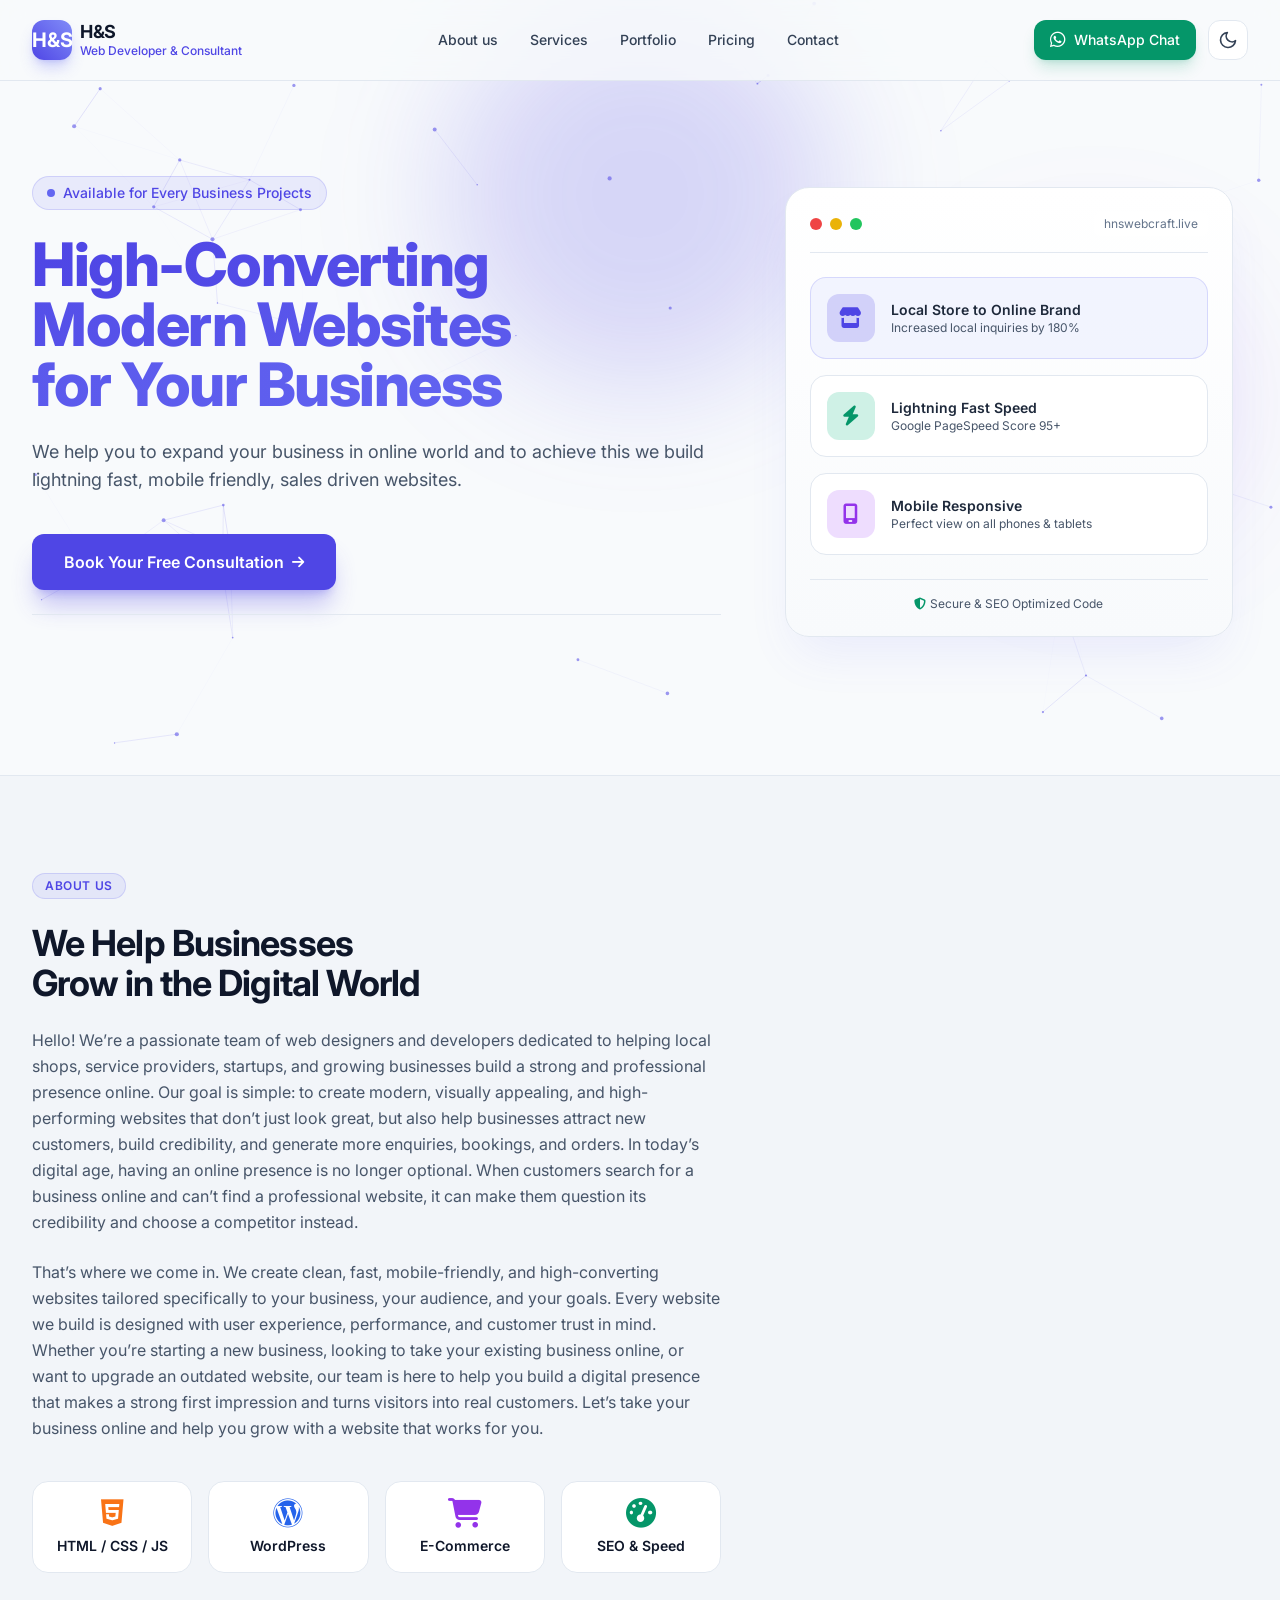
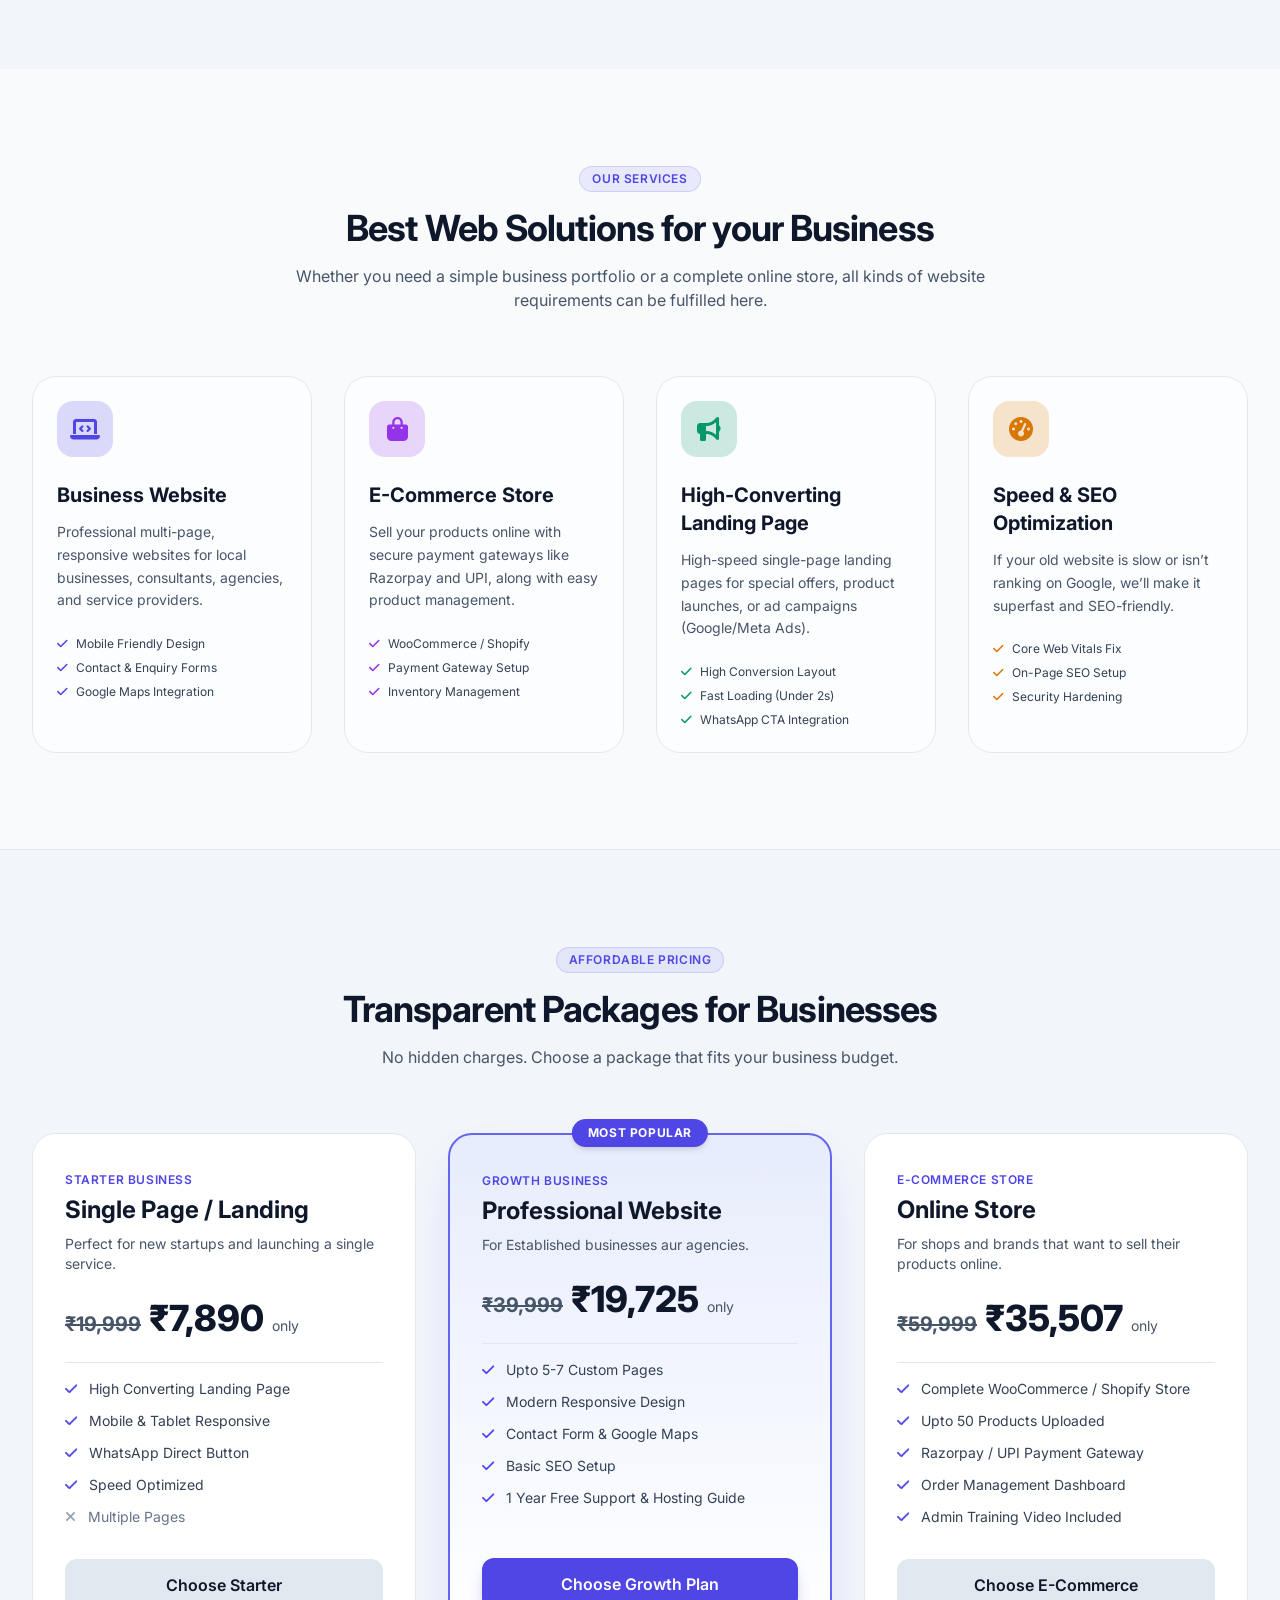
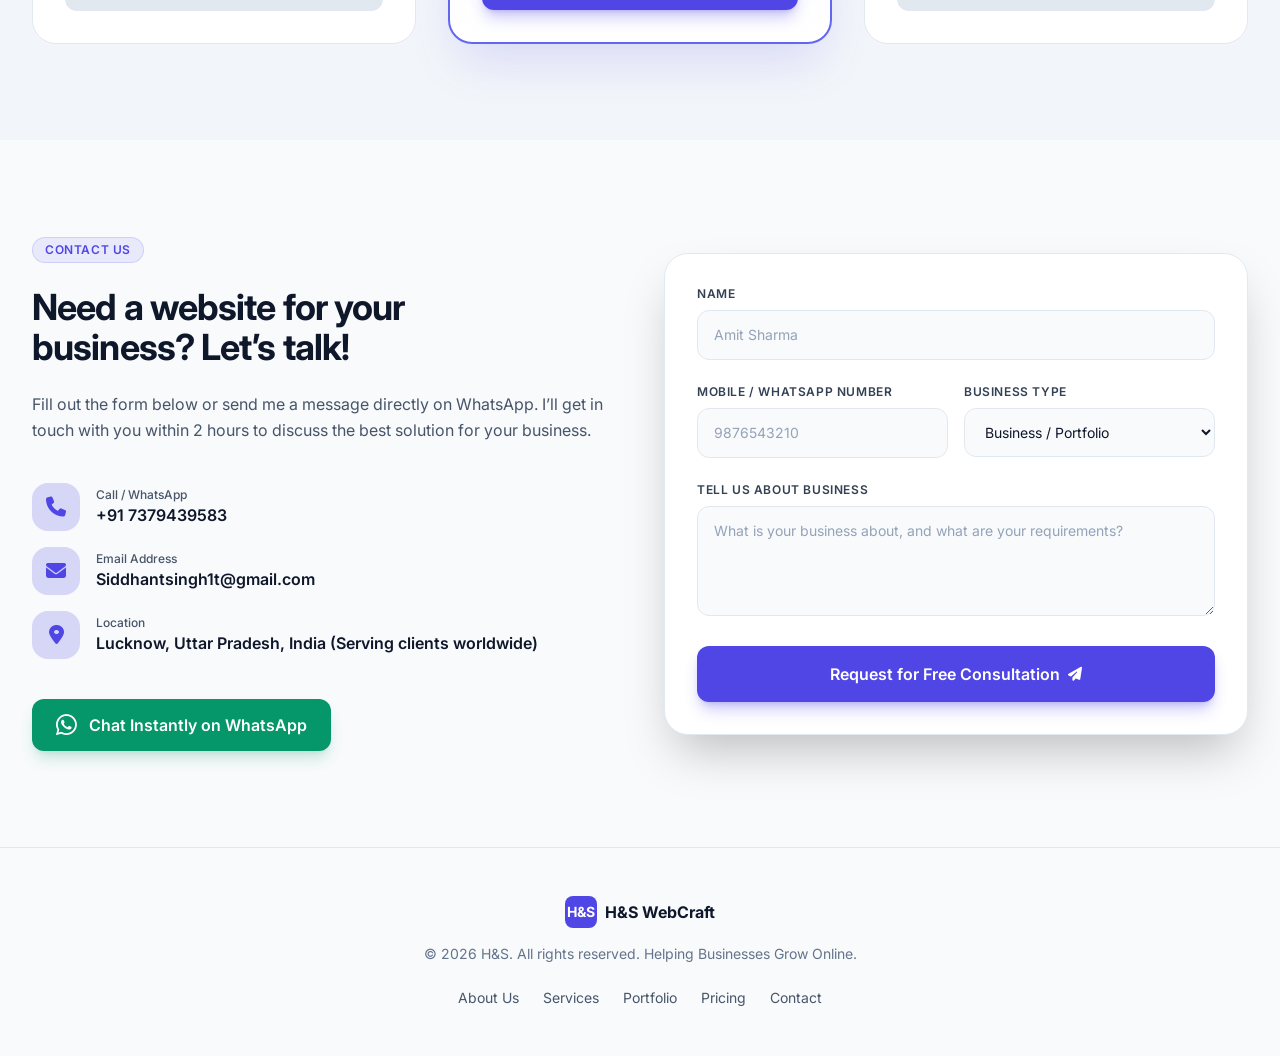
==== commit b6c431ff: "removed small" ====
--- a/index.html
+++ b/index.html
@@ -171,7 +171,7 @@
                         About Us
                     </div>
                     <h2 class="text-3xl sm:text-4xl font-bold tracking-tight text-white">
-                        We Help Small Businesses Grow in the Digital World
+                        We Help Businesses Grow in the Digital World
                     </h2>
                     <p class="text-slate-400 leading-relaxed">
                         Hello! We’re a passionate team of web designers and developers dedicated to helping local shops, service providers, startups, and growing businesses build a strong and professional presence online. Our goal is simple: to create modern, visually appealing, and high-performing websites that don’t just look great, but also help businesses attract new customers, build credibility, and generate more enquiries, bookings, and orders. In today’s digital age, having an online presence is no longer optional. When customers search for a business online and can’t find a professional website, it can make them question its credibility and choose a competitor instead.
@@ -299,7 +299,7 @@
                     Affordable Pricing
                 </div>
                 <h2 class="text-3xl sm:text-4xl font-bold tracking-tight text-white">
-                    Transparent Packages for Small Businesses
+                    Transparent Packages for Businesses
                 </h2>
                 <p class="text-slate-400">
                     No hidden charges. Choose a package that fits your business budget.
@@ -351,7 +351,7 @@
                         <div>
                             <span class="text-xs font-semibold text-brand-400 uppercase tracking-wider">Growth Business</span>
                             <h3 class="text-2xl font-bold text-white mt-1">Professional Website</h3>
-                            <p class="text-slate-400 text-sm mt-2">For Established small businesses aur agencies.</p>
+                            <p class="text-slate-400 text-sm mt-2">For Established businesses aur agencies.</p>
                         </div>
                         <div class="flex items-baseline gap-2">
                             <span class="text-xl font-bold text-slate-400 line-through">
@@ -479,7 +479,7 @@
                         <form id="leadForm" onsubmit="handleFormSubmit(event)" class="space-y-6">
                             <div>
                                 <label class="block text-xs font-semibold text-slate-300 uppercase tracking-wider mb-2">Name</label>
-                                <input type="text" id="clientName" required placeholder="ex: Amit Sharma" class="w-full bg-slate-950 border border-slate-800 rounded-xl px-4 py-3.5 text-white placeholder-slate-600 focus:outline-none focus:border-brand-500 text-sm">
+                                <input type="text" id="clientName" required placeholder="Amit Sharma" class="w-full bg-slate-950 border border-slate-800 rounded-xl px-4 py-3.5 text-white placeholder-slate-600 focus:outline-none focus:border-brand-500 text-sm">
                             </div>
 
                             <div class="grid grid-cols-1 sm:grid-cols-2 gap-4">
--- a/style.css
+++ b/style.css
@@ -428,6 +428,42 @@
     --scroll-thumb: 165 180 252;
 }
 
+/* Static copy of the light colors (works even if tailwind.css was not rebuilt).
+   Generated from tailwind.css: safe to keep. */
+html.light .border-slate-800{--tw-border-opacity:1;border-color:rgb(226 232 240/var(--tw-border-opacity,1))}
+html.light .border-slate-900{--tw-border-opacity:1;border-color:rgb(255 255 255/var(--tw-border-opacity,1))}
+html.light .bg-brand-950\/40{background-color:rgb(224 231 255/.4)}
+html.light .bg-emerald-400{--tw-bg-opacity:1;background-color:rgb(5 150 105/var(--tw-bg-opacity,1))}
+html.light .bg-slate-800{--tw-bg-opacity:1;background-color:rgb(226 232 240/var(--tw-bg-opacity,1))}
+html.light .bg-slate-900{--tw-bg-opacity:1;background-color:rgb(255 255 255/var(--tw-bg-opacity,1))}
+html.light .bg-slate-900\/50{background-color:rgb(255 255 255/.5)}
+html.light .bg-slate-900\/60{background-color:rgb(255 255 255/.6)}
+html.light .bg-slate-950{--tw-bg-opacity:1;background-color:rgb(248 250 252/var(--tw-bg-opacity,1))}
+html.light .bg-slate-950\/80{background-color:rgb(248 250 252/.8)}
+html.light .from-brand-400{--tw-gradient-from:rgb(79 70 229/1) var(--tw-gradient-from-position);--tw-gradient-to:rgb(79 70 229/0) var(--tw-gradient-to-position);--tw-gradient-stops:var(--tw-gradient-from),var(--tw-gradient-to)}
+html.light .from-brand-950\/60{--tw-gradient-from:rgb(224 231 255/0.6) var(--tw-gradient-from-position);--tw-gradient-to:rgb(224 231 255/0) var(--tw-gradient-to-position);--tw-gradient-stops:var(--tw-gradient-from),var(--tw-gradient-to)}
+html.light .from-slate-900{--tw-gradient-from:rgb(255 255 255/1) var(--tw-gradient-from-position);--tw-gradient-to:rgb(255 255 255/0) var(--tw-gradient-to-position);--tw-gradient-stops:var(--tw-gradient-from),var(--tw-gradient-to)}
+html.light .via-indigo-300{--tw-gradient-to:rgb(99 102 241/0) var(--tw-gradient-to-position);--tw-gradient-stops:var(--tw-gradient-from),rgb(99 102 241/1) var(--tw-gradient-via-position),var(--tw-gradient-to)}
+html.light .to-purple-400{--tw-gradient-to:rgb(147 51 234/1) var(--tw-gradient-to-position)}
+html.light .to-slate-900{--tw-gradient-to:rgb(255 255 255/1) var(--tw-gradient-to-position)}
+html.light .to-slate-950{--tw-gradient-to:rgb(248 250 252/1) var(--tw-gradient-to-position)}
+html.light .text-amber-400{--tw-text-opacity:1;color:rgb(217 119 6/var(--tw-text-opacity,1))}
+html.light .text-blue-400{--tw-text-opacity:1;color:rgb(37 99 235/var(--tw-text-opacity,1))}
+html.light .text-brand-400{--tw-text-opacity:1;color:rgb(79 70 229/var(--tw-text-opacity,1))}
+html.light .text-emerald-400{--tw-text-opacity:1;color:rgb(5 150 105/var(--tw-text-opacity,1))}
+html.light .text-purple-400{--tw-text-opacity:1;color:rgb(147 51 234/var(--tw-text-opacity,1))}
+html.light .text-sky-400{--tw-text-opacity:1;color:rgb(2 132 199/var(--tw-text-opacity,1))}
+html.light .text-slate-100{--tw-text-opacity:1;color:rgb(15 23 42/var(--tw-text-opacity,1))}
+html.light .text-slate-200{--tw-text-opacity:1;color:rgb(30 41 59/var(--tw-text-opacity,1))}
+html.light .text-slate-300{--tw-text-opacity:1;color:rgb(51 65 85/var(--tw-text-opacity,1))}
+html.light .text-slate-400{--tw-text-opacity:1;color:rgb(71 85 105/var(--tw-text-opacity,1))}
+html.light .text-slate-500{--tw-text-opacity:1;color:rgb(100 116 139/var(--tw-text-opacity,1))}
+html.light .text-slate-600{--tw-text-opacity:1;color:rgb(148 163 184/var(--tw-text-opacity,1))}
+html.light .placeholder-slate-600::-moz-placeholder{--tw-placeholder-opacity:1;color:rgb(148 163 184/var(--tw-placeholder-opacity,1))}
+html.light .placeholder-slate-600::placeholder{--tw-placeholder-opacity:1;color:rgb(148 163 184/var(--tw-placeholder-opacity,1))}
+html.light .hover\:bg-slate-700:hover{--tw-bg-opacity:1;background-color:rgb(203 213 225/var(--tw-bg-opacity,1))}
+html.light .hover\:text-brand-400:hover{--tw-text-opacity:1;color:rgb(79 70 229/var(--tw-text-opacity,1))}
+
 /* "white" text is for dark backgrounds: flip it, but keep it white on colored buttons/badges */
 html.light .text-white,
 html.light .hover\:text-white:hover { color: rgb(15 23 42); }
